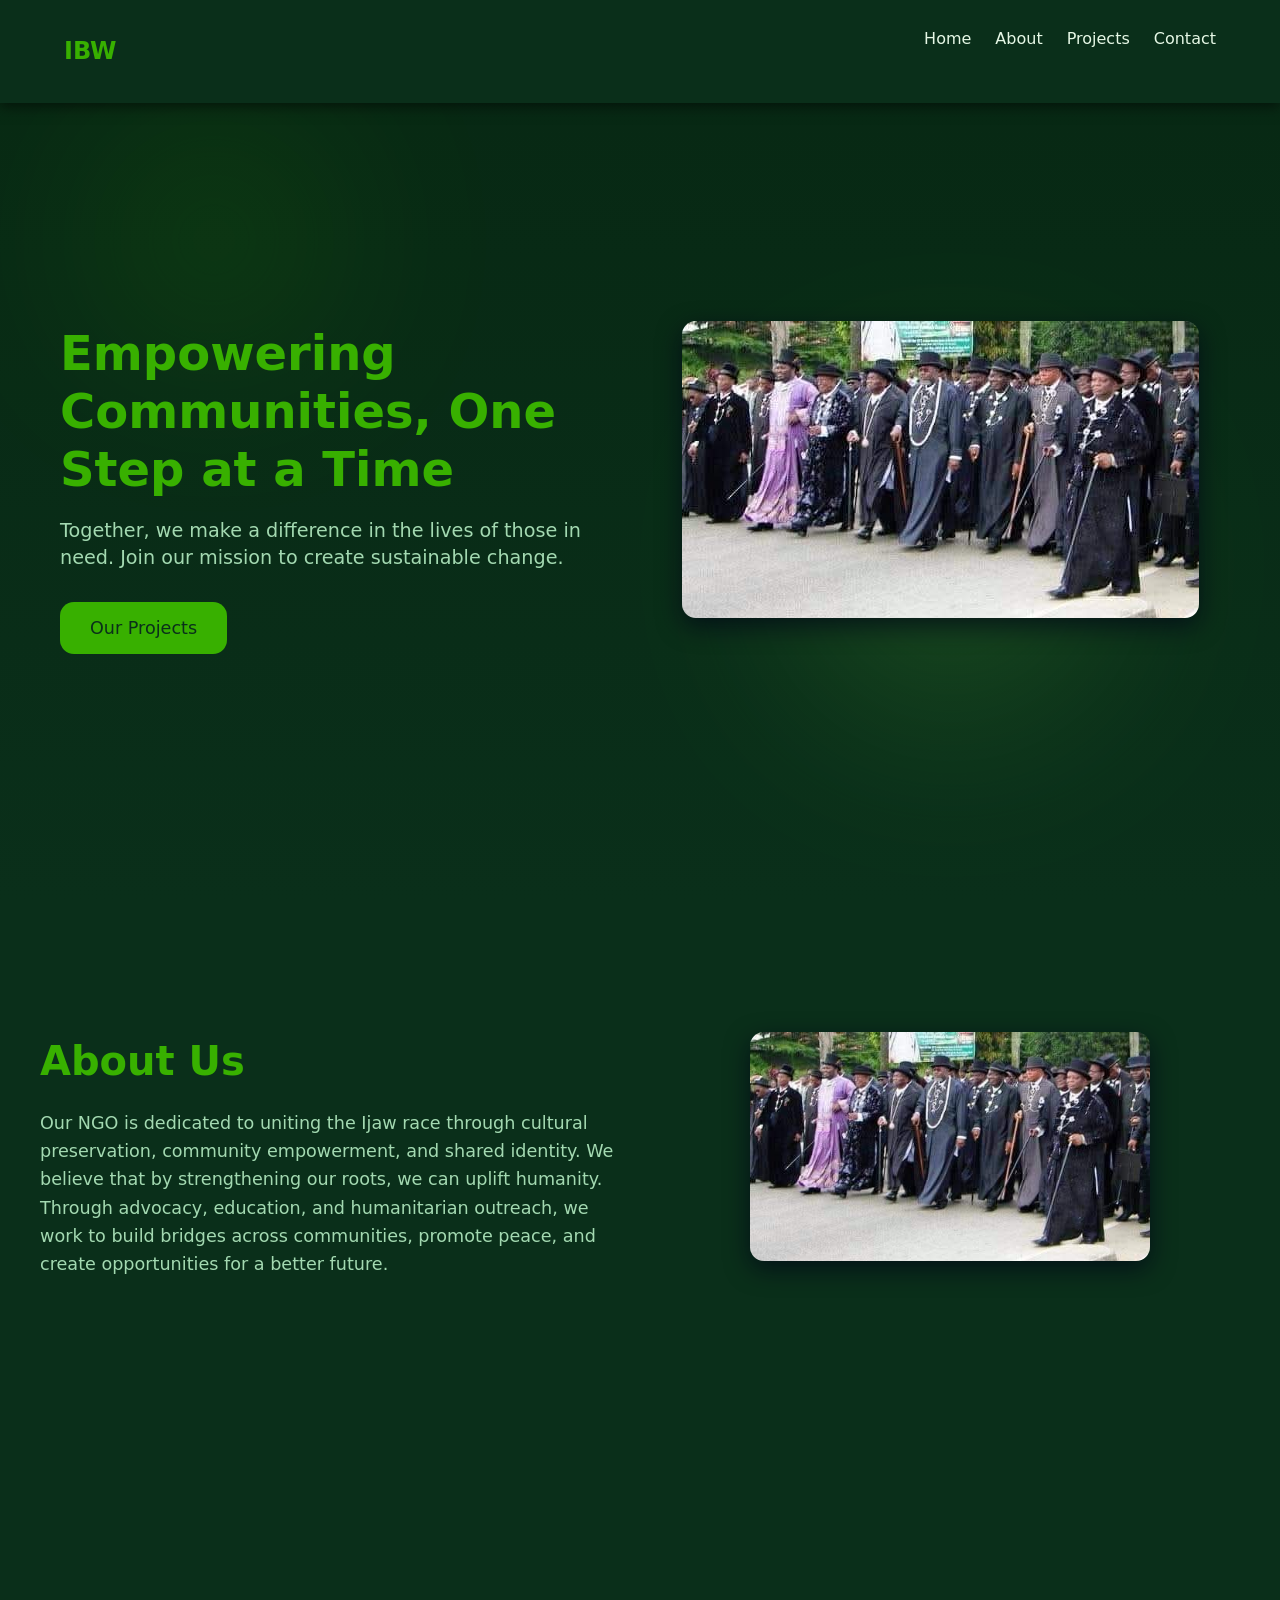
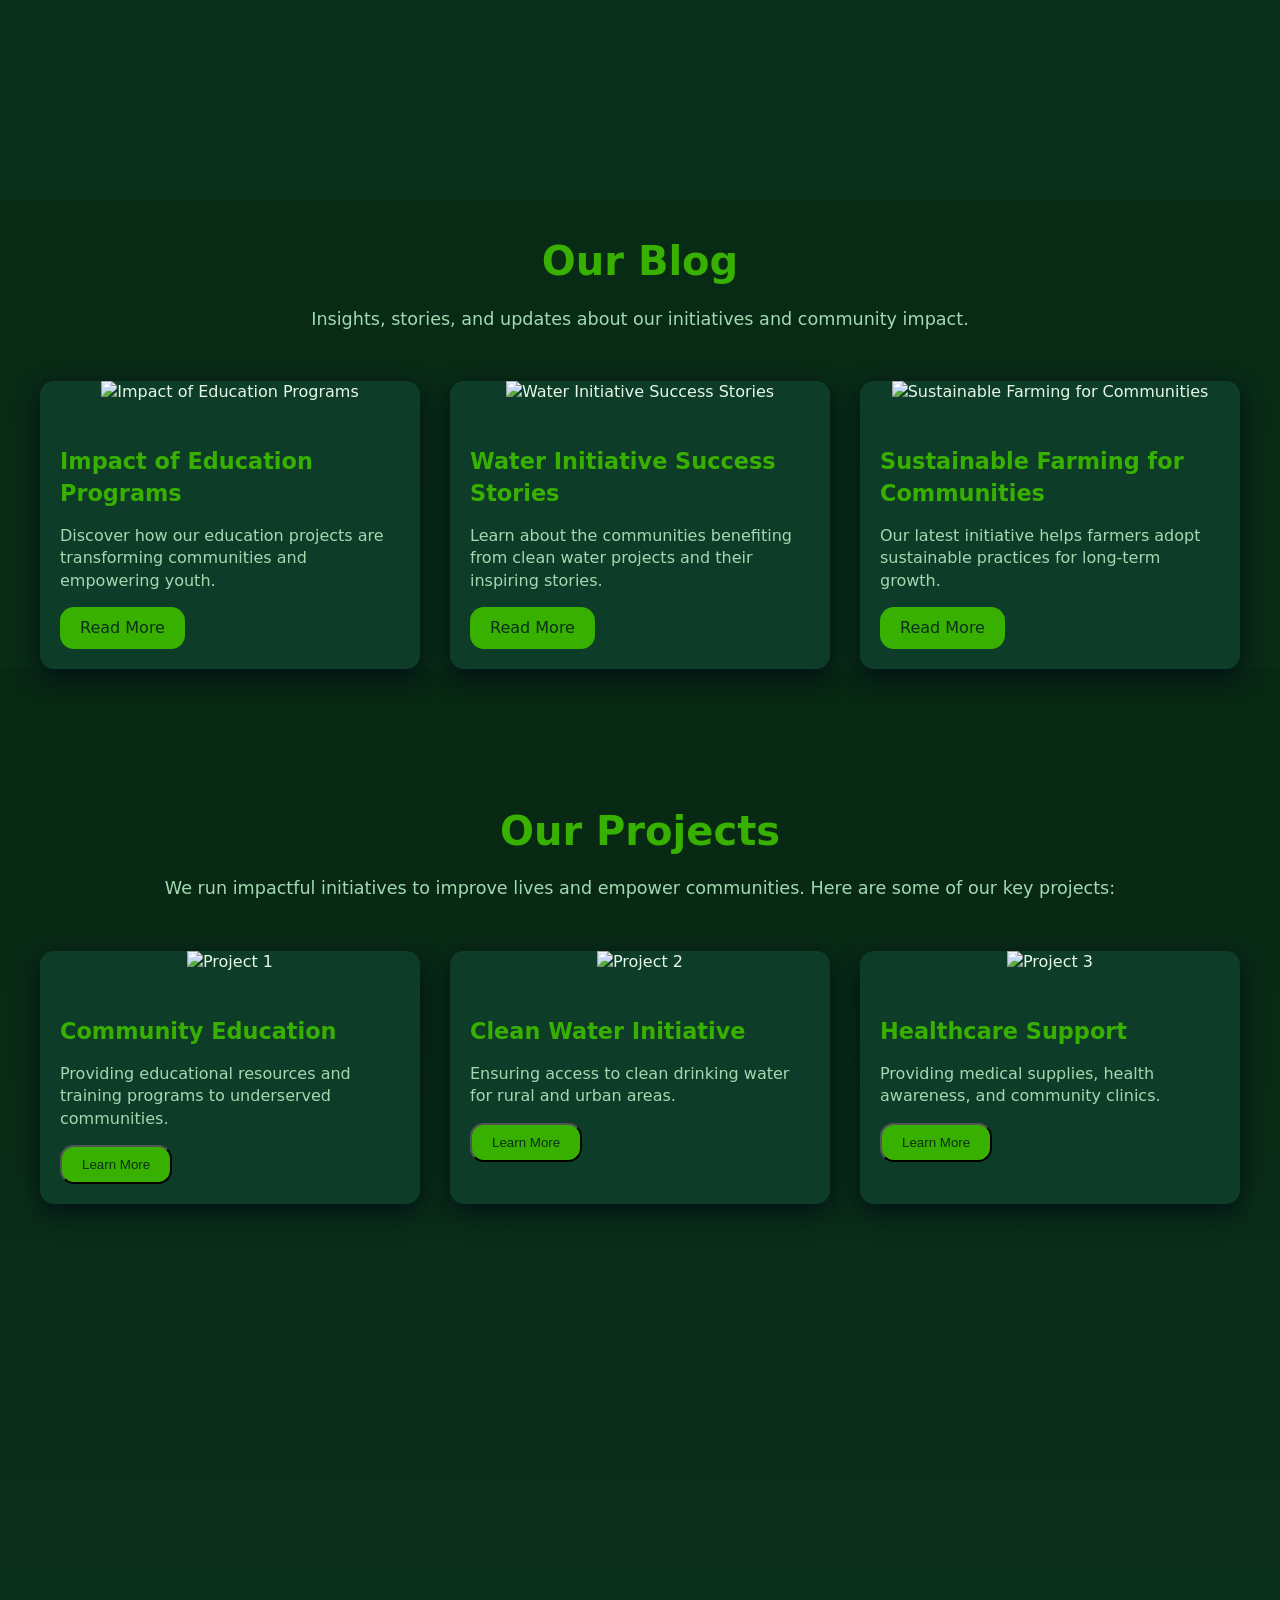
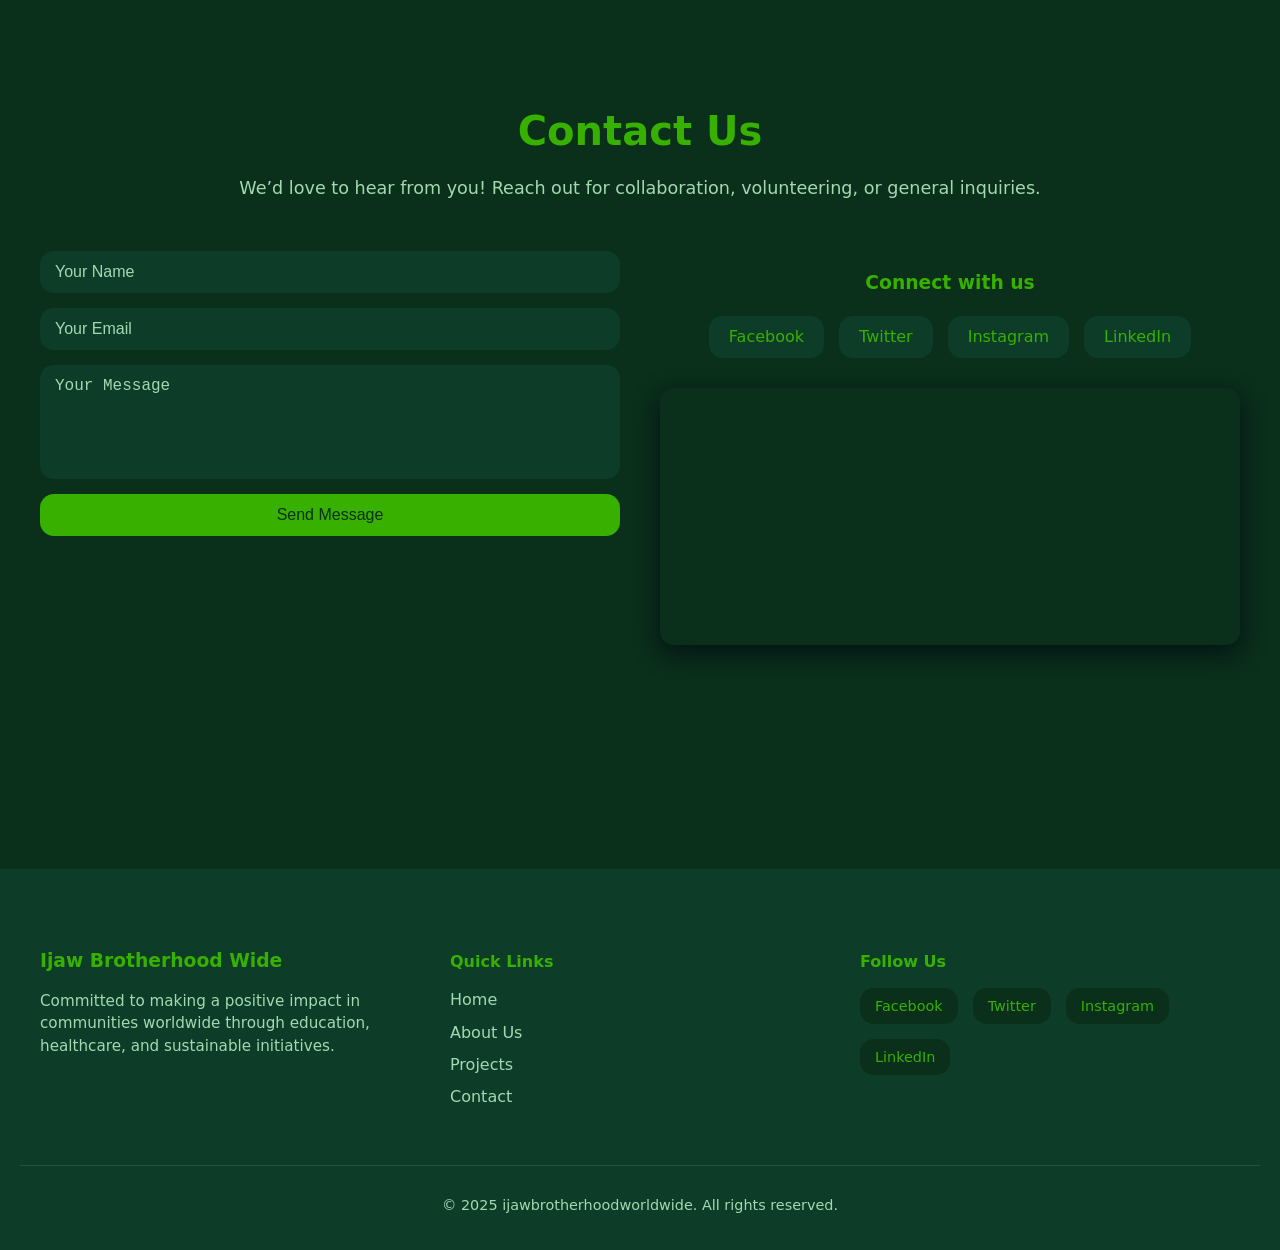
==== index.html @ 178a8a9e "introducing the first part of my NGO webpage" ====
<!DOCTYPE html>
<html lang="en">
<head>
    <meta charset="UTF-8">
    <meta name="viewport" content="width=device-width, initial-scale=1.0">
    <title>NGO</title>
    <link rel="stylesheet" href="/css/styles.css">
</head>
<body>
  <header>
    <div class="nav-container">
      <a href="#" class="logo">IBW</a>
      <nav id="nav-menu">
        <ul>
          <li><a href="#home">Home</a></li>
          <li><a href="#about">About</a></li>
          <li><a href="#projects">Projects</a></li>
          <li><a href="#contact">Contact</a></li>
        </ul>
        <div class="social">
          <a href="#" target="_blank"><i class="fab fa-facebook-f"></i></a>
          <a href="#" target="_blank"><i class="fab fa-twitter"></i></a>
          <a href="#" target="_blank"><i class="fab fa-instagram"></i></a>
        </div>
      </nav>
      <div class="hamburger">
        <span></span>
        <span></span>
        <span></span>
      </div>
    </div>
  </header>

  <!-- Sections -->
    <section id="hero">
  <div class="hero-container">
    <div class="hero-text">
      <h1>Empowering Communities, One Step at a Time</h1>
      <p>Together, we make a difference in the lives of those in need. Join our mission to create sustainable change.</p>
      <a href="#projects" class="btn-cta">Our Projects</a>
    </div>
    <div class="hero-image">
      <img src="/img/youth-pic.jpg" alt="NGO Work Illustration">
    </div>
  </div>
</section>

    <section id="about">
  <div class="about-container">
    <div class="about-text">
      <h2>About Us</h2>
      <p>Our NGO is dedicated to uniting the Ijaw race through cultural preservation, community empowerment, and shared identity. We believe that by strengthening our roots, we can uplift humanity. Through advocacy, education, and humanitarian outreach, we work to build bridges across communities, promote peace, and create opportunities for a better future.</p>
    </div>
    <div class="about-image">
      <img src="img/youth-pic.jpg" alt="NGO Activities">
    </div>
  </div>
</section>

  <div class="blog-container">
    <h2>Our Blog</h2>
    <p>Insights, stories, and updates about our initiatives and community impact.</p>

    <div class="blog-grid">
      <!-- Blog posts will be dynamically injected here -->
    </div>
  </div>

<!-- Modal -->
<div id="blogModal" class="modal">
  <div class="modal-content">
    <span class="close-btn">&times;</span>
    <h3 id="modal-title"></h3>
    <img id="modal-image" src="" alt="" />
    <p id="modal-text"></p>
  </div>
</div>
</section>

    <section id="projects">
  <div class="projects-container">
    <h2>Our Projects</h2>
    <p>We run impactful initiatives to improve lives and empower communities. Here are some of our key projects:</p>
    
    <div class="projects-grid">
      <div class="project-card">
        <img src="project1.jpg" alt="Project 1">
        <div class="project-info">
          <h3>Community Education</h3>
          <p>Providing educational resources and training programs to underserved communities.</p>
          <button class="btn-project" data-modal="modal11">Learn More</button>
        </div>
      </div>

      <div class="project-card">
        <img src="project2.jpg" alt="Project 2">
        <div class="project-info">
          <h3>Clean Water Initiative</h3>
          <p>Ensuring access to clean drinking water for rural and urban areas.</p>
          <button class="btn-project" data-modal="modal12">Learn More</button>
        </div>
      </div>

      <div class="project-card">
        <img src="project3.jpg" alt="Project 3">
        <div class="project-info">
          <h3>Healthcare Support</h3>
          <p>Providing medical supplies, health awareness, and community clinics.</p>
          <button class="btn-project" data-modal="modal13">Learn More</button>
        </div>
      </div>
    </div>
  </div>
</section>
<!-- Modals for Projects -->
<div id="modal11" class="modals">
  <div class="modal-contents">
    <span class="close">&times;</span>
    <h2>Community Education</h2>
    <p>
      Our Community Education Project focuses on empowering youth and adults through literacy programs, vocational training, and mentorship. We collaborate with local schools and volunteers to improve educational outcomes in underserved areas.
    </p>
  </div>
</div>

<div id="modal12" class="modals">
  <div class="modal-content2">
    <span class="close">&times;</span>
    <h2>Clean Water Initiative</h2>
    <p>
      Through this project, we provide sustainable water solutions, including boreholes, water filters, and sanitation awareness programs, ensuring clean water access for all.
    </p>
  </div>
</div>

<div id="modal13" class="modals">
  <div class="modal-contents">
    <span class="close">&times;</span>
    <h2>Healthcare Support</h2>
    <p>
      Our Healthcare Support initiative distributes essential medicines, organizes free medical camps, and conducts health awareness sessions in rural communities.
    </p>
  </div>
</div>

    <section id="contact">
  <div class="contact-container">
    <h2>Contact Us</h2>
    <p>We’d love to hear from you! Reach out for collaboration, volunteering, or general inquiries.</p>

    <div class="contact-content">
      <!-- Contact Form -->
      <form class="contact-form">
        <input type="text" name="name" placeholder="Your Name" required>
        <input type="email" name="email" placeholder="Your Email" required>
        <textarea name="message" rows="5" placeholder="Your Message" required></textarea>
        <button type="submit">Send Message</button>
      </form>

      <!-- Social & Info -->
      <div class="contact-info">
        <h3>Connect with us</h3>
        <div class="social-buttons">
          <a href="#" class="social-btn">Facebook</a>
          <a href="#" class="social-btn">Twitter</a>
          <a href="#" class="social-btn">Instagram</a>
          <a href="#" class="social-btn">LinkedIn</a>
        </div>

        <!-- Optional Map -->
        <div class="map">
          <iframe src="https://maps.google.com/maps?q=New%20York&t=&z=13&ie=UTF8&iwloc=&output=embed" 
            frameborder="0" style="border:0;width:100%;height:250px;" allowfullscreen="" loading="lazy"></iframe>
        </div>
      </div>
    </div>
  </div>
</section>

    <footer>
  <div class="footer-container">
    <div class="footer-about">
      <h3>Ijaw Brotherhood Wide</h3>
      <p>Committed to making a positive impact in communities worldwide through education, healthcare, and sustainable initiatives.</p>
    </div>

    <div class="footer-links">
      <h4>Quick Links</h4>
      <ul>
        <li><a href="#hero">Home</a></li>
        <li><a href="#about">About Us</a></li>
        <li><a href="#projects">Projects</a></li>
        <li><a href="#contact">Contact</a></li>
      </ul>
    </div>

    <div class="footer-social">
      <h4>Follow Us</h4>
      <div class="footer-social-buttons">
        <a href="#" class="social-btn">Facebook</a>
        <a href="#" class="social-btn">Twitter</a>
        <a href="#" class="social-btn">Instagram</a>
        <a href="#" class="social-btn">LinkedIn</a>
      </div>
    </div>
  </div>

  <div class="footer-bottom">
    <p>&copy; 2025 ijawbrotherhoodworldwide. All rights reserved.</p>
  </div>
</footer>

  <script src="scripts/scripts.js"></script>
  <script src="scripts/blog.js"></script>
  <script src="scripts/project.js"></script> 

</body>
</html>
---- css/styles.css ----
:root {
  --bg: #0a2f1a;        /* Dark green background base */
  --card: #0d3d28;      /* Slightly lighter green for cards */
  --muted: #a3d9b1;     /* Muted green for secondary text */
  --accent: #38b000;    /* Bright green accent */
  --glass: rgba(255, 255, 255, 0.04); /* Transparent effect for glass elements */
  --radius: 14px;
  --gap: 18px;
  --maxw: 1200px;
  --ease: cubic-bezier(.2,.9,.3,1);
  --shadow: 0 8px 24px rgba(2, 6, 23, 0.7);
}

* {
  box-sizing: border-box;
}

body {
  margin: 0;
  font-family: Inter, system-ui, 'Segoe UI', Roboto, 'Helvetica Neue', Arial;
  /* Green gradient background similar style to the original */
  background: linear-gradient(180deg, #072813 0%, #0a2f1a 100%);
  color: #e6f8e6;  /* Light green-ish text for contrast */
  -webkit-font-smoothing: antialiased;
  line-height: 1.4;
}

.wrap {
  max-width: var(--maxw);
  margin: 36px auto;
  padding: 28px;
}

header {
  width: 100%;
  background: var(--bg);
  position: fixed;
  top: 0;
  left: 0;
  z-index: 1000;
  box-shadow: 0 4px 12px rgba(0,0,0,0.5);
}
.nav-container {
  max-width: var(--maxw);
  margin: 0 auto;
  display: flex;
  justify-content: space-between;
  align-items: center;
  padding: 12px 24px;
}
.logo {
  font-size: 1.5rem;
  font-weight: bold;
  color: var(--accent);
  text-decoration: none;
}

nav ul {
  display: flex;
  list-style: none;
  gap: 24px;
}

nav ul li a {
  color: #e6f8e6;
  text-decoration: none;
  transition: color 0.3s;
}

nav ul li a:hover {
  color: var(--accent);
}
.social a {
  margin-left: 12px;
  color: #e6f8e6;
  font-size: 1.1rem;
  transition: color 0.3s;
}

.social a:hover {
  color: var(--accent);
}

/* Hamburger Menu */
.hamburger {
  display: none;
  flex-direction: column;
  cursor: pointer;
  gap: 5px;
}
.hamburger span {
  display: block;
  height: 3px;
  width: 25px;
  background: #e6f8e6;
  border-radius: 3px;
  transition: all 0.3s ease;
}
/* Responsive */
@media (max-width: 768px) {
  nav {
    position: fixed;
    top: 60px;
    left: -100%;
    background: var(--bg);
    height: calc(100vh - 60px);
    width: 100%;
    display: flex;
    flex-direction: column;
    align-items: center;
    justify-content: center;
    gap: 24px;
    transition: left 0.3s ease;
  }

  nav.active {
    left: 0;
  }
 nav ul {
    flex-direction: column;
    gap: 24px;
    text-align: center;
  }

  .social {
    display: flex;
    justify-content: center;
  }

  .hamburger {
    display: flex;
  }
}

/* Sections for scrolling demo */
section {
  padding: 20px 20px;
  min-height: 100vh;
}

/* Hero Section */
#hero {
  position: relative; /* for pseudo-elements */
  width: 100%;
  min-height: 100vh;
  display: flex;
  align-items: center;
  justify-content: center;
  background: linear-gradient(180deg, #072813 0%, #0a2f1a 100%);
  color: #e6f8e6;
  padding-top: 60px; /* for fixed header */
  overflow: hidden; /* hide overflow for animation */
}

.hero-container {
  max-width: var(--maxw);
  display: flex;
  align-items: center;
  justify-content: space-between;
  flex-wrap: wrap;
  gap: 40px;
  padding: 20px;
}

.hero-text {
  flex: 1;
  min-width: 300px;
}

.hero-text h1 {
  font-size: 3rem;
  margin-bottom: 20px;
  line-height: 1.2;
  color: var(--accent);
}

.hero-text p {
  font-size: 1.2rem;
  color: var(--muted);
  margin-bottom: 30px;
}

.btn-cta {
  display: inline-block;
  background: var(--accent);
  color: var(--bg);
  padding: 14px 30px;
  font-size: 1.1rem;
  border-radius: var(--radius);
  text-decoration: none;
  transition: all 0.3s ease;
}

.btn-cta:hover {
  background: #2cc22c;
  transform: translateY(-3px);
}

.hero-image {
  flex: 1;
  min-width: 250px;
  display: flex;
  justify-content: center;
}

.hero-image img {
  max-width: 100%;
  border-radius: var(--radius);
  box-shadow: var(--shadow);
}

/* Responsive Hero */
@media (max-width: 768px) {
  .hero-container {
    flex-direction: column-reverse;
    text-align: center;
  }

  .hero-text h1 {
    font-size: 2.2rem;
  }

  .hero-text p {
    font-size: 1rem;
  }

  .hero-image {
    margin-bottom: 20px;
  }
}
/* Floating radial gradient blobs */
#hero::before,
#hero::after {
  content: '';
  position: absolute;
  border-radius: 50%;
  filter: blur(100px);
  opacity: 0.3;
  animation: float 20s infinite alternate;
  z-index: 1;
}
#hero::before {
  width: 300px;
  height: 300px;
  background: radial-gradient(circle, #38b000, transparent 70%);
  top: 10%;
  left: 5%;
}

#hero::after {
  width: 400px;
  height: 400px;
  background: radial-gradient(circle, #72e34b, transparent 70%);
  bottom: 15%;
  right: 10%;
  animation-duration: 25s;
}
/* Particle animation */
@keyframes float {
  0% { transform: translateY(0) translateX(0) rotate(0deg); }
  50% { transform: translateY(-30px) translateX(20px) rotate(45deg); }
  100% { transform: translateY(0) translateX(0) rotate(0deg); }
}

/* Keep hero content above particles */
.hero-container {
  position: relative;
  z-index: 2;
}

/* About Us Section */
#about {
  width: 100%;
  background: var(--bg);
  padding: 100px 20px;
  color: #e6f8e6;
}

.about-container {
  max-width: var(--maxw);
  margin: 0 auto;
  display: flex;
  align-items: center;
  justify-content: space-between;
  gap: 40px;
  flex-wrap: wrap;
}

.about-text {
  flex: 1;
  min-width: 300px;
}

.about-text h2 {
  font-size: 2.5rem;
  color: var(--accent);
  margin-bottom: 20px;
}

.about-text p {
  font-size: 1.1rem;
  color: var(--muted);
  margin-bottom: 15px;
  line-height: 1.6;
}

.about-image {
  flex: 1;
  min-width: 250px;
  display: flex;
  justify-content: center;
}

.about-image img {
  width: 100%;
  max-width: 400px;
  border-radius: var(--radius);
  box-shadow: var(--shadow);
}

/* Responsive */
@media (max-width: 768px) {
  .about-container {
    flex-direction: column-reverse;
    text-align: center;
  }

  .about-text h2 {
    font-size: 2rem;
  }

  .about-text p {
    font-size: 1rem;
  }

  .about-image {
    margin-bottom: 20px;
  }
}

/* Blog Section */
#blog {
  width: 100%;
  background: linear-gradient(180deg, #0a2f1a 0%, #072813 100%);
  padding: 100px 20px;
  color: #e6f8e6;
}

.blog-container {
  max-width: var(--maxw);
  margin: 0 auto;
  text-align: center;
}

.blog-container h2 {
  font-size: 2.5rem;
  color: var(--accent);
  margin-bottom: 10px;
}

.blog-container p {
  font-size: 1.1rem;
  color: var(--muted);
  margin-bottom: 50px;
}

.blog-grid {
  display: grid;
  grid-template-columns: repeat(auto-fit, minmax(280px, 1fr));
  gap: 30px;
}

.blog-card {
  background: var(--card);
  border-radius: var(--radius);
  overflow: hidden;
  box-shadow: var(--shadow);
  transition: transform 0.3s ease, box-shadow 0.3s ease;
}

.blog-card:hover {
  transform: translateY(-8px);
  box-shadow: 0 12px 30px rgba(2, 6, 23, 0.8);
}

.blog-card img {
  width: 100%;
  height: 200px;
  object-fit: cover;
}

.blog-info {
  padding: 20px;
  text-align: left;
}

.blog-info h3 {
  font-size: 1.4rem;
  margin-bottom: 10px;
  color: var(--accent);
}

.blog-info p {
  font-size: 1rem;
  color: var(--muted);
  margin-bottom: 15px;
}

.btn-blog {
  display: inline-block;
  padding: 10px 20px;
  background: var(--accent);
  color: var(--bg);
  border-radius: var(--radius);
  text-decoration: none;
  font-weight: 500;
  transition: all 0.3s ease;
}

.btn-blog:hover {
  background: #2cc22c;
  transform: translateY(-3px);
}

/* Responsive */
@media (max-width: 768px) {
  .blog-info {
    text-align: center;
  }
}

/* Modal Styles */
.modal {
  display: none; /* Hidden by default */
  position: fixed;
  z-index: 1000;
  left: 0;
  top: 0;
  width: 100%;
  height: 100%;
  overflow: auto;
  background: rgba(0, 0, 0, 0.7);
}

.modal-content {
  background: var(--card);
  margin: 10% auto;
  padding: 20px;
  border-radius: var(--radius);
  max-width: 600px;
  color: #e6f8e6;
  text-align: center;
  position: relative;
}

.modal-content img {
  width: 100%;
  height: auto;
  margin-bottom: 15px;
  border-radius: var(--radius);
}

.modal-content h3 {
  color: var(--accent);
  margin-bottom: 10px;
}

.modal-content p {
  color: var(--muted);
  line-height: 1.5;
}

.close-btn {
  position: absolute;
  top: 10px;
  right: 15px;
  font-size: 28px;
  font-weight: bold;
  color: var(--accent);
  cursor: pointer;
}

.close-btn:hover {
  color: #2cc22c;
}


/* Projects Section */
#projects {
  width: 100%;
  background: linear-gradient(180deg, #072813 0%, #0a2f1a 100%);
  padding: 100px 20px;
  color: #e6f8e6;
}

.projects-container {
  max-width: var(--maxw);
  margin: 0 auto;
  text-align: center;
}

.projects-container h2 {
  font-size: 2.5rem;
  color: var(--accent);
  margin-bottom: 10px;
}

.projects-container p {
  color: var(--muted);
  font-size: 1.1rem;
  margin-bottom: 50px;
}

/* Grid layout for projects */
.projects-grid {
  display: grid;
  grid-template-columns: repeat(auto-fit, minmax(280px, 1fr));
  gap: 30px;
}

/* Individual project card */
.project-card {
  background: var(--card);
  border-radius: var(--radius);
  overflow: hidden;
  box-shadow: var(--shadow);
  transition: transform 0.3s ease, box-shadow 0.3s ease;
}

.project-card:hover {
  transform: translateY(-8px);
  box-shadow: 0 12px 30px rgba(2, 6, 23, 0.8);
}

.project-card img {
  width: 100%;
  height: 200px;
  object-fit: cover;
}

.project-info {
  padding: 20px;
  text-align: left;
}

.project-info h3 {
  font-size: 1.4rem;
  margin-bottom: 10px;
  color: var(--accent);
}

.project-info p {
  font-size: 1rem;
  color: var(--muted);
  margin-bottom: 15px;
}

.btn-project {
  display: inline-block;
  padding: 10px 20px;
  background: var(--accent);
  color: var(--bg);
  border-radius: var(--radius);
  text-decoration: none;
  font-weight: 500;
  transition: all 0.3s ease;
}

.btn-project:hover {
  background: #2cc22c;
  transform: translateY(-3px);
}

/* Responsive adjustments */
@media (max-width: 768px) {
  .projects-container h2 {
    font-size: 2rem;
  }

  .projects-container p {
    font-size: 1rem;
  }
}
/* modal styles for projects */
.modals {
  display: none; /* Hidden by default */
  position: fixed;
  z-index: 1000;
  left: 0;
  top: 0;
  width: 100%;
  height: 100%;
  overflow: auto;
  background: rgba(0, 0, 0, 0.7);
}

.modal-contents {
  background: var(--card);
  margin: 10% auto;
  padding: 20px;
  border-radius: var(--radius);
  max-width: 600px;
  color: #e6f8e6;
  text-align: center;
  position: relative;
}

.modal-contents img {
  width: 100%;
  height: auto;
  margin-bottom: 15px;
  border-radius: var(--radius);
}

.modal-contents h3 {
  color: var(--accent);
  margin-bottom: 10px;
}

.modal-contents p {
  color: var(--muted);
  line-height: 1.5;
}

.close {
  position: absolute;
  top: 10px;
  right: 15px;
  font-size: 28px;
  font-weight: bold;
  color: var(--accent);
  cursor: pointer;
}

.close:hover {
  color: #2cc22c;
}

/* Contact Section */
#contact {
  width: 100%;
  background: var(--bg);
  padding: 100px 20px;
  color: #e6f8e6;
}

.contact-container {
  max-width: var(--maxw);
  margin: 0 auto;
  text-align: center;
}

.contact-container h2 {
  font-size: 2.5rem;
  color: var(--accent);
  margin-bottom: 10px;
}

.contact-container p {
  font-size: 1.1rem;
  color: var(--muted);
  margin-bottom: 50px;
}

.contact-content {
  display: flex;
  justify-content: space-between;
  gap: 40px;
  flex-wrap: wrap;
}

/* Contact Form */
.contact-form {
  flex: 1;
  min-width: 300px;
  display: flex;
  flex-direction: column;
  gap: 15px;
}

.contact-form input,
.contact-form textarea {
  padding: 12px 15px;
  border-radius: var(--radius);
  border: none;
  background: var(--card);
  color: #e6f8e6;
  font-size: 1rem;
  resize: none;
}

.contact-form input::placeholder,
.contact-form textarea::placeholder {
  color: var(--muted);
}

.contact-form button {
  padding: 12px 20px;
  background: var(--accent);
  color: var(--bg);
  border: none;
  border-radius: var(--radius);
  cursor: pointer;
  font-size: 1rem;
  transition: all 0.3s ease;
}

.contact-form button:hover {
  background: #2cc22c;
  transform: translateY(-3px);
}

/* Contact Info */
.contact-info {
  flex: 1;
  min-width: 300px;
  text-align: center;
}

.contact-info h3 {
  margin-bottom: 20px;
  color: var(--accent);
}

.social-buttons {
  display: flex;
  justify-content: center;
  flex-wrap: wrap;
  gap: 15px;
  margin-bottom: 30px;
}

.social-btn {
  display: inline-block;
  padding: 10px 20px;
  background: var(--card);
  color: var(--accent);
  border-radius: var(--radius);
  text-decoration: none;
  font-weight: 500;
  transition: all 0.3s ease;
}

.social-btn:hover {
  background: var(--accent);
  color: var(--bg);
  transform: translateY(-3px);
}

.map {
  border-radius: var(--radius);
  overflow: hidden;
  box-shadow: var(--shadow);
}

/* Responsive */
@media (max-width: 768px) {
  .contact-content {
    flex-direction: column;
  }

  .contact-info {
    text-align: center;
  }
}

/* Footer */
footer {
  background: var(--card);
  color: #e6f8e6;
  padding: 60px 20px 20px 20px;
}

.footer-container {
  max-width: var(--maxw);
  margin: 0 auto;
  display: flex;
  justify-content: space-between;
  flex-wrap: wrap;
  gap: 30px;
}

.footer-about,
.footer-links,
.footer-social {
  flex: 1;
  min-width: 220px;
}

.footer-about h3,
.footer-links h4,
.footer-social h4 {
  color: var(--accent);
  margin-bottom: 15px;
}

.footer-about p {
  color: var(--muted);
  font-size: 0.95rem;
  line-height: 1.5;
}

.footer-links ul {
  list-style: none;
  padding: 0;
}

.footer-links ul li {
  margin-bottom: 10px;
}

.footer-links ul li a {
  color: var(--muted);
  text-decoration: none;
  transition: color 0.3s ease;
}

.footer-links ul li a:hover {
  color: var(--accent);
}

.footer-social-buttons {
  display: flex;
  gap: 15px;
  flex-wrap: wrap;
}

.footer-social-buttons .social-btn {
  display: inline-block;
  padding: 8px 15px;
  background: var(--bg);
  color: var(--accent);
  border-radius: var(--radius);
  text-decoration: none;
  font-size: 0.9rem;
  transition: all 0.3s ease;
}

.footer-social-buttons .social-btn:hover {
  background: var(--accent);
  color: var(--bg);
  transform: translateY(-3px);
}

/* Footer Bottom */
.footer-bottom {
  text-align: center;
  margin-top: 40px;
  border-top: 1px solid rgba(255,255,255,0.1);
  padding-top: 15px;
  font-size: 0.9rem;
  color: var(--muted);
}

/* Responsive */
@media (max-width: 768px) {
  .footer-container {
    flex-direction: column;
    text-align: center;
  }
}
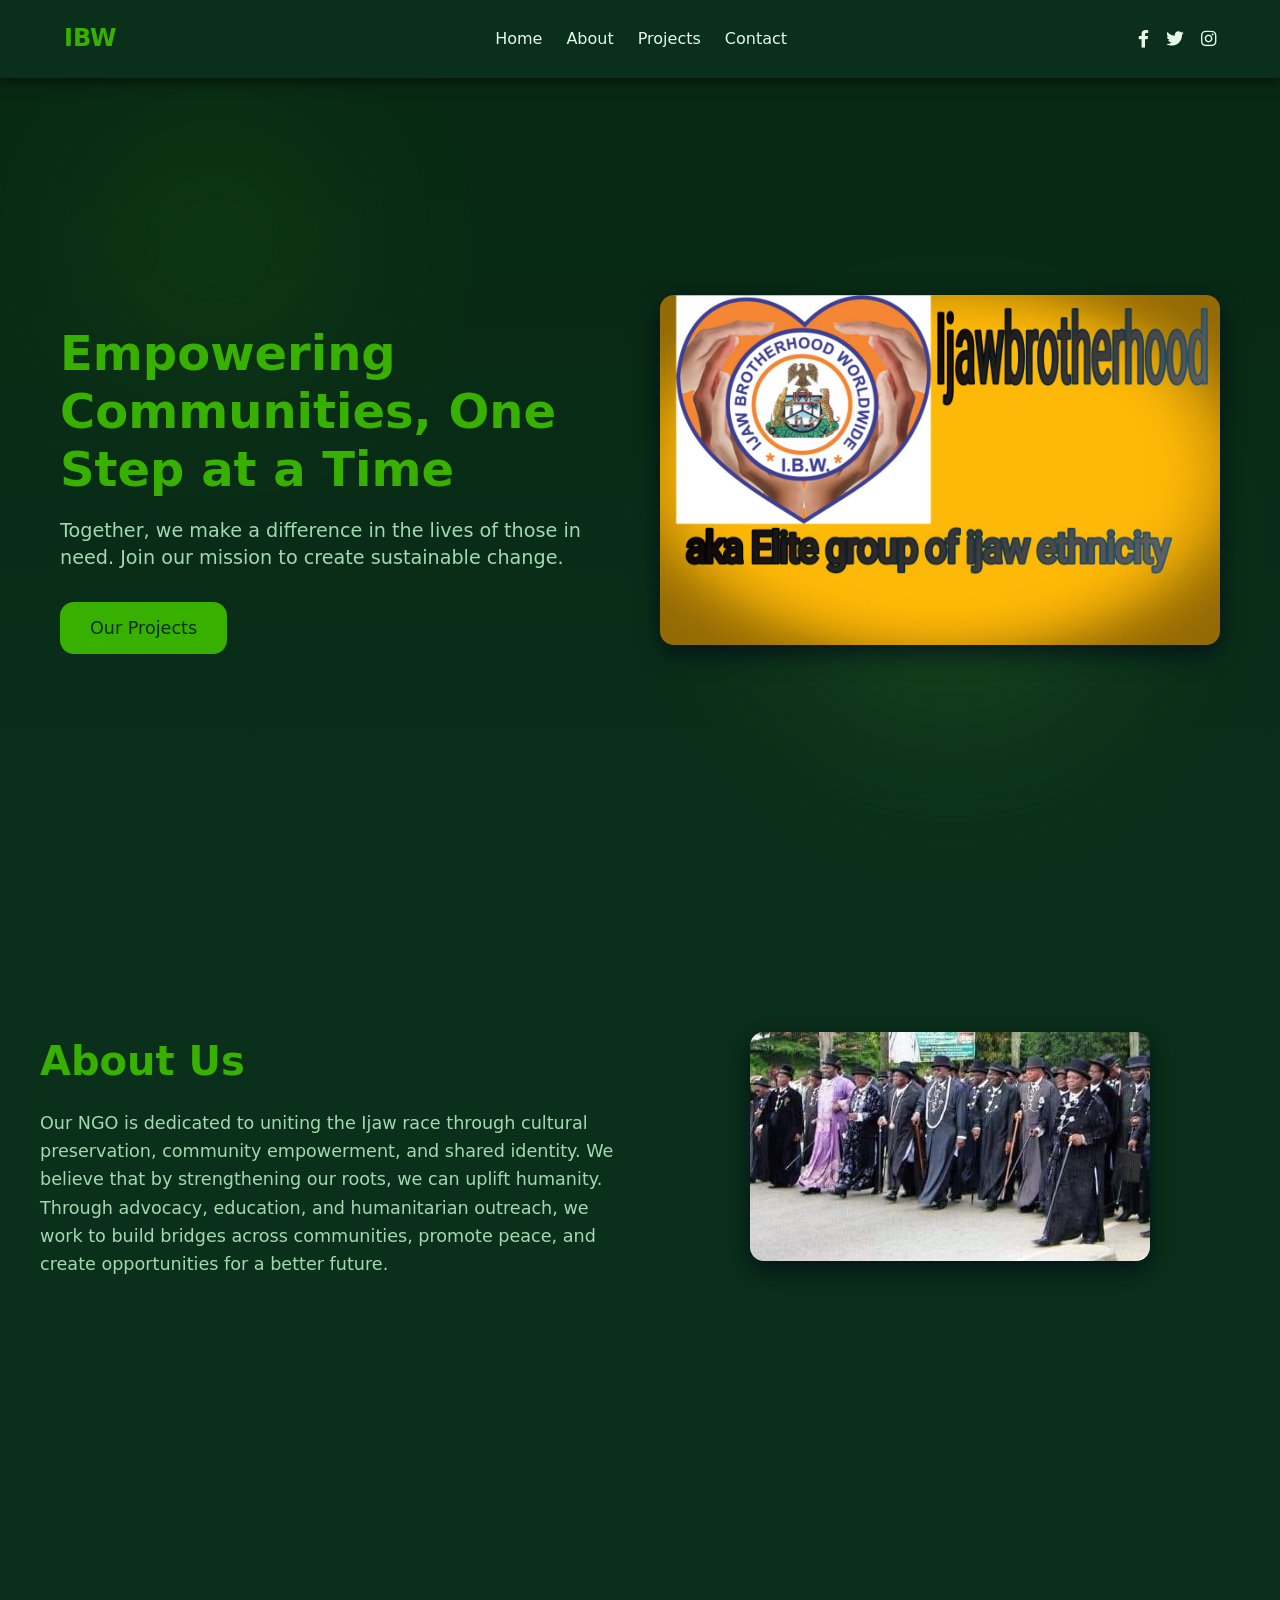
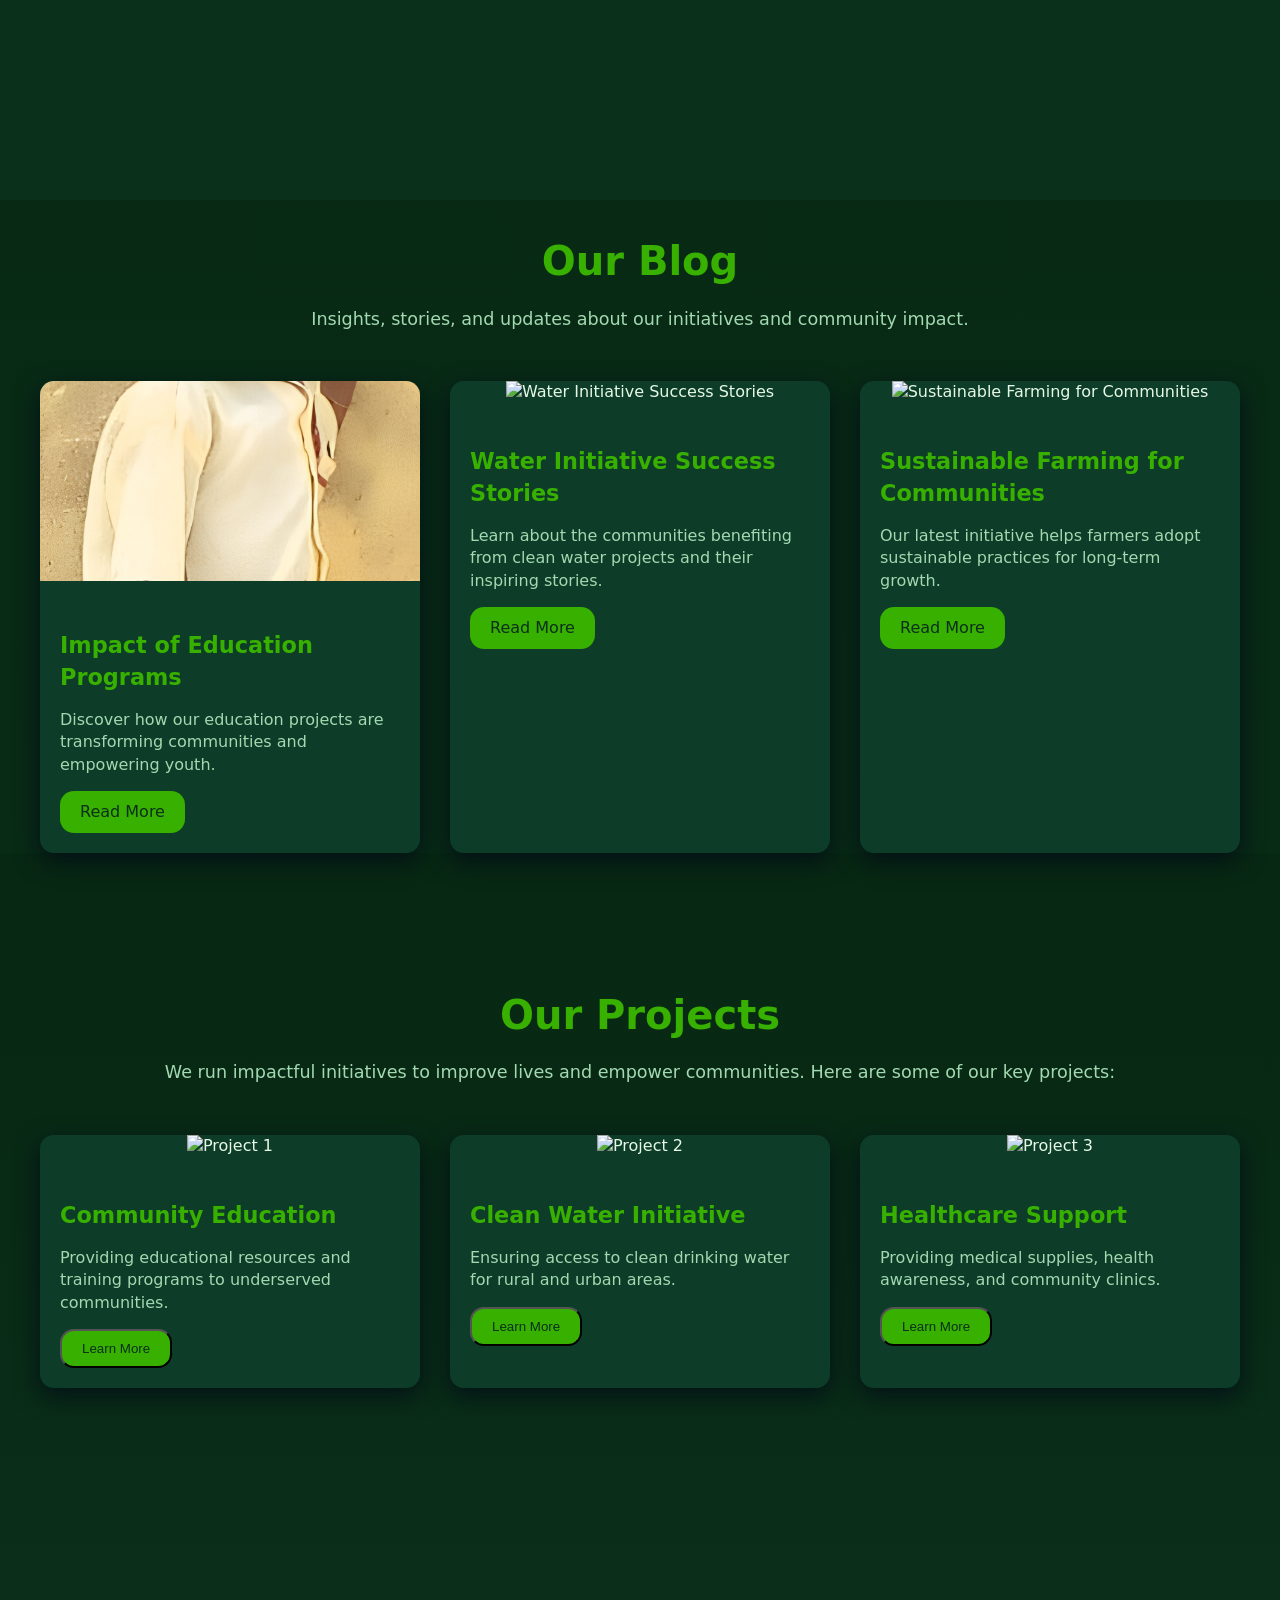
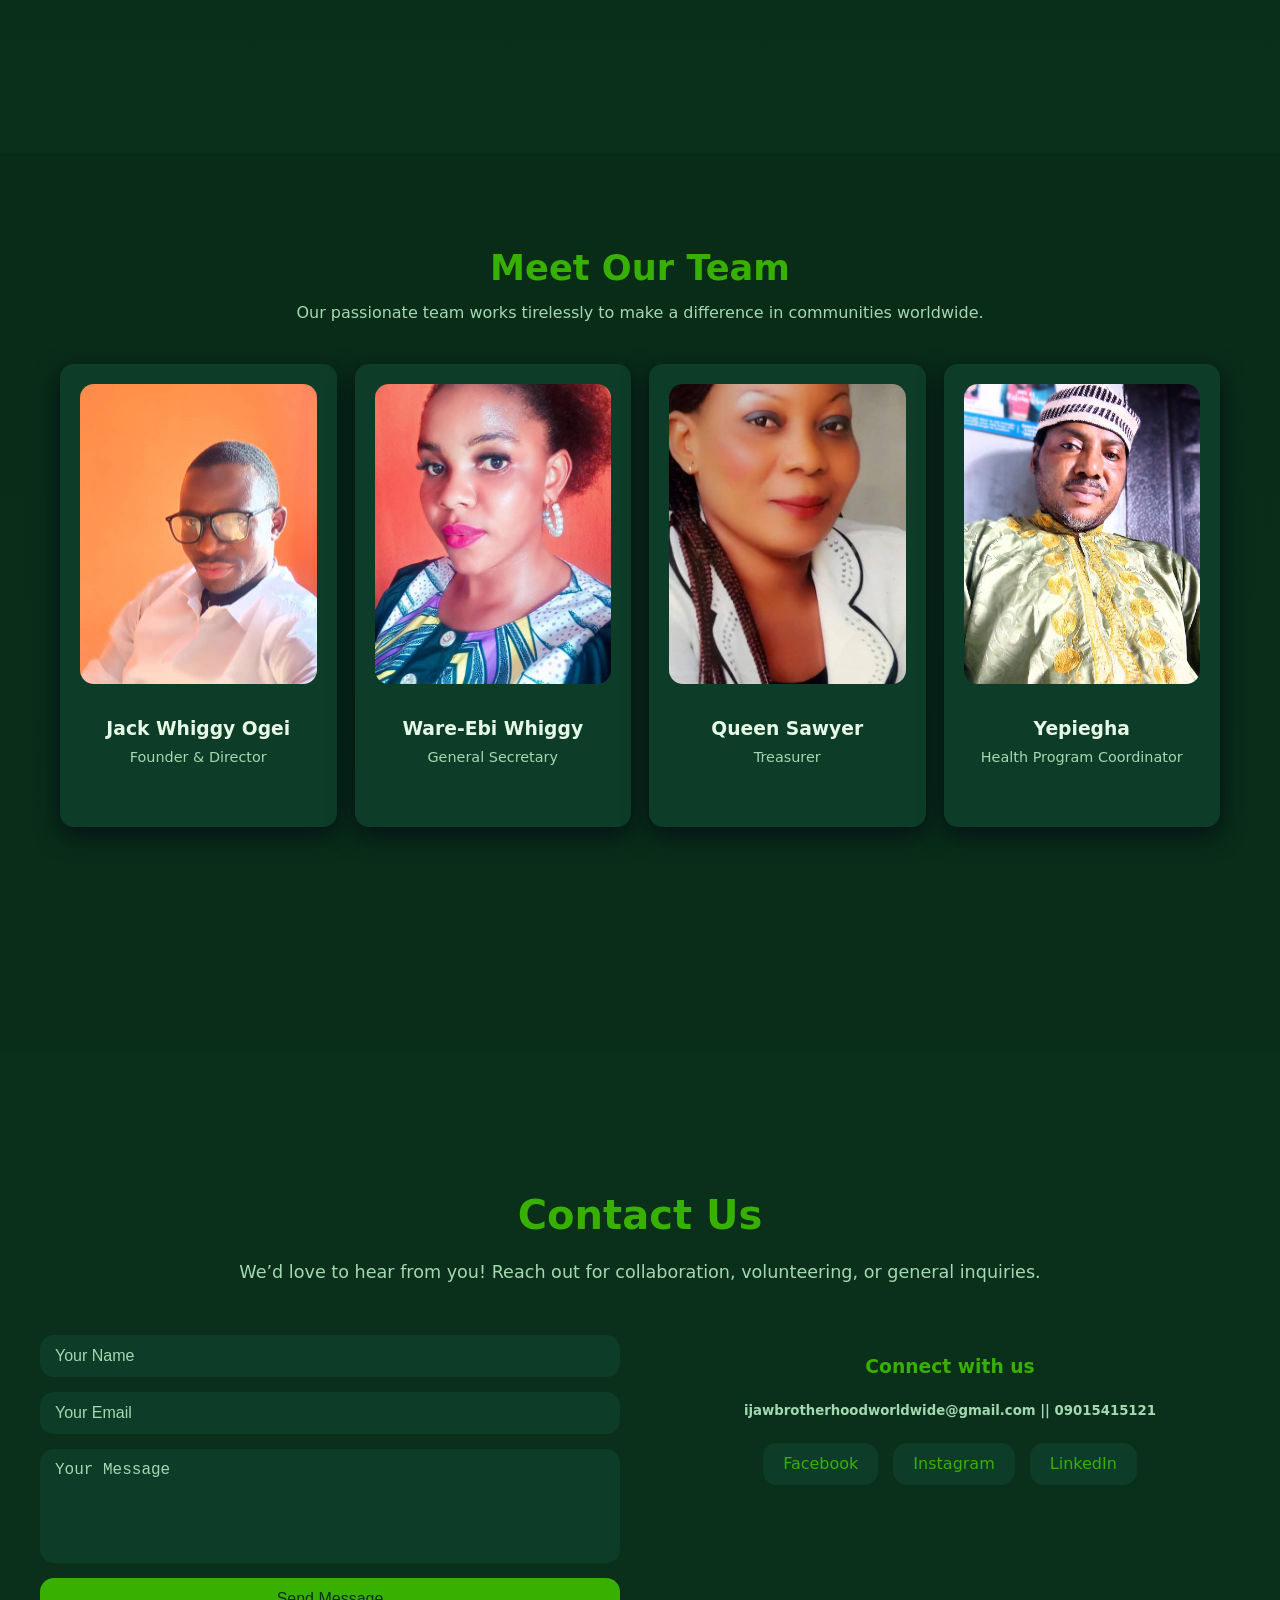
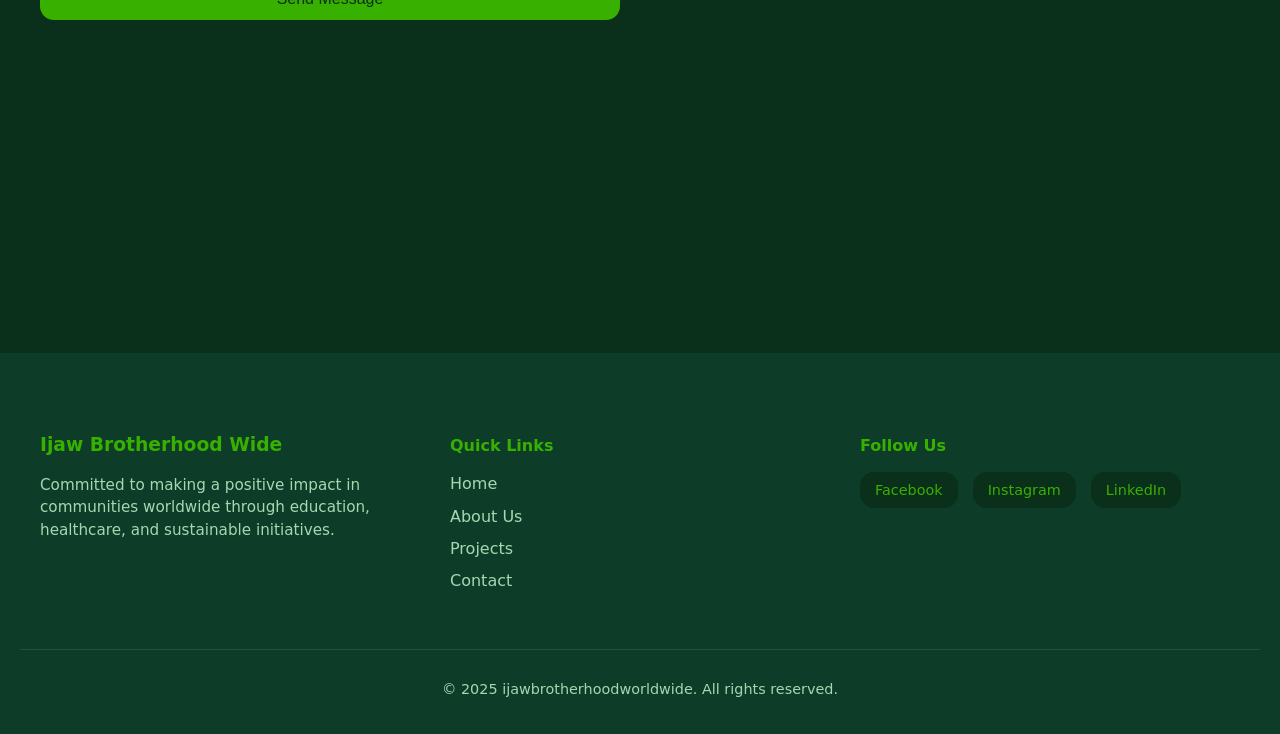
==== commit ccd1c0ee: "added photo folders" ====
--- a/index.html
+++ b/index.html
@@ -5,6 +5,7 @@
     <meta name="viewport" content="width=device-width, initial-scale=1.0">
     <title>NGO</title>
     <link rel="stylesheet" href="/css/styles.css">
+    <link rel="stylesheet" href="https://cdnjs.cloudflare.com/ajax/libs/font-awesome/5.15.3/css/all.min.css">
 </head>
 <body>
   <header>
@@ -17,6 +18,7 @@
           <li><a href="#projects">Projects</a></li>
           <li><a href="#contact">Contact</a></li>
         </ul>
+      </nav>
         <div class="social">
           <a href="#" target="_blank"><i class="fab fa-facebook-f"></i></a>
           <a href="#" target="_blank"><i class="fab fa-twitter"></i></a>
@@ -40,7 +42,7 @@
       <a href="#projects" class="btn-cta">Our Projects</a>
     </div>
     <div class="hero-image">
-      <img src="/img/youth-pic.jpg" alt="NGO Work Illustration">
+      <img src="img/homepage/Homepage-pic.jpg" alt="NGO Work Illustration">
     </div>
   </div>
 </section>
@@ -143,6 +145,121 @@
   </div>
 </div>
 
+<section id="team">
+  <div class="team-container">
+    <h2>Meet Our Team</h2>
+    <p>Our passionate team works tirelessly to make a difference in communities worldwide.</p>
+
+    <div class="team-grid">
+      <!-- Team Member 1 -->
+      <div class="team-card" data-modal="team1">
+        <img src="img/team/Team-01.jpg" alt="Member 1">
+        <h3>Jack Whiggy Ogei</h3>
+        <p>Founder & Director</p>
+      </div>
+
+      <!-- Team Member 2 -->
+      <div class="team-card" data-modal="team2">
+        <img src="img/team/WhatsApp-IBW3.jpg" alt="Member 2">
+        <h3>Ware-Ebi Whiggy</h3>
+        <p>General Secretary</p>
+      </div>
+
+      <!-- Team Member 3 -->
+      <div class="team-card" data-modal="team3">
+        <img src="img/team/WhatsApp-IBW4.jpg" alt="Member 3">
+        <h3>Queen Sawyer</h3>
+        <p>Treasurer</p>
+      </div>
+
+      <!-- Team Member 4 -->
+      <div class="team-card" data-modal="team4">
+        <img src="img/team/WhatsApp-IBW5.jpg" alt="Member 4">
+        <h3>Yepiegha</h3>
+        <p>Health Program Coordinator</p>
+      </div>
+    </div>
+  </div>
+</section>
+
+<!-- ===========================
+      FULL PAGE TEAM MODALS
+=========================== -->
+
+<!-- Modal 1 -->
+<div id="team1" class="team-modal">
+  <div class="team-modal-content">
+    <span class="close">&times;</span>
+    <div class="team-modal-inner">
+      <img src="img/team/Team-01.jpg" alt="Jane Doe">
+      <div>
+        <h2>Jack Whiggy Ogei</h2>
+        <h4>Founder & Director</h4>
+        <p>
+          Jane founded our NGO with a vision to empower communities through education and sustainability.
+          With over 15 years of experience in community development, she leads with compassion and innovation.
+          Jane founded our NGO with a vision to empower communities through education and sustainability.
+          With over 15 years of experience in community development, she leads with compassion and innovation.
+        </p>
+      </div>
+    </div>
+  </div>
+</div>
+
+<!-- Modal 2 -->
+<div id="team2" class="team-modal">
+  <div class="team-modal-content">
+    <span class="close">&times;</span>
+    <div class="team-modal-inner">
+      <img src="img/team/WhatsApp-IBW3.jpg" alt="Michael Smith">
+      <div>
+        <h2>Ware-Ebi Whiggy</h2>
+        <h4>General Secretary</h4>
+        <p>
+          Michael oversees our on-ground projects, ensuring efficient planning and impactful delivery.
+          His background in environmental management brings practical insights to every initiative.
+        </p>
+      </div>
+    </div>
+  </div>
+</div>
+
+<!-- Modal 3 -->
+<div id="team3" class="team-modal">
+  <div class="team-modal-content">
+    <span class="close">&times;</span>
+    <div class="team-modal-inner">
+      <img src="img/team/WhatsApp-IBW4.jpg" alt="Sarah Johnson">
+      <div>
+        <h2>Queen Sawyer</h2>
+        <h4>Treasurer</h4>
+        <p>
+          Sarah connects with local communities, building trust and engagement.
+          Her empathy and communication skills help bridge gaps and foster collaboration.
+        </p>
+      </div>
+    </div>
+  </div>
+</div>
+
+<!-- Modal 4 -->
+<div id="team4" class="team-modal">
+  <div class="team-modal-content">
+    <span class="close">&times;</span>
+    <div class="team-modal-inner">
+      <img src="img/team/WhatsApp-IBW5.jpg" alt="David Lee">
+      <div>
+        <h2>Yepiegha</h2>
+        <h4>Health Program Coordinator</h4>
+        <p>
+          David leads our health programs, organizing free clinics and training healthcare volunteers.
+          His mission is to make healthcare accessible and affordable for all.
+        </p>
+      </div>
+    </div>
+  </div>
+</div>
+
     <section id="contact">
   <div class="contact-container">
     <h2>Contact Us</h2>
@@ -160,17 +277,11 @@
       <!-- Social & Info -->
       <div class="contact-info">
         <h3>Connect with us</h3>
+        <h5>ijawbrotherhoodworldwide@gmail.com || 09015415121</h5>
         <div class="social-buttons">
           <a href="#" class="social-btn">Facebook</a>
-          <a href="#" class="social-btn">Twitter</a>
           <a href="#" class="social-btn">Instagram</a>
           <a href="#" class="social-btn">LinkedIn</a>
-        </div>
-
-        <!-- Optional Map -->
-        <div class="map">
-          <iframe src="https://maps.google.com/maps?q=New%20York&t=&z=13&ie=UTF8&iwloc=&output=embed" 
-            frameborder="0" style="border:0;width:100%;height:250px;" allowfullscreen="" loading="lazy"></iframe>
         </div>
       </div>
     </div>
@@ -198,7 +309,6 @@
       <h4>Follow Us</h4>
       <div class="footer-social-buttons">
         <a href="#" class="social-btn">Facebook</a>
-        <a href="#" class="social-btn">Twitter</a>
         <a href="#" class="social-btn">Instagram</a>
         <a href="#" class="social-btn">LinkedIn</a>
       </div>
--- a/css/styles.css
+++ b/css/styles.css
@@ -123,7 +123,7 @@
   }
 
   .social {
-    display: flex;
+    display: none;
     justify-content: center;
   }
 
@@ -636,6 +636,138 @@
   color: #2cc22c;
 }
 
+  /* Team Section Layout */
+  #team {
+    max-width: var(--maxw);
+    margin: 0 auto;
+    padding: 60px 20px;
+    text-align: center;
+  }
+
+  #team h2 {
+    color: var(--accent);
+    font-size: 2.2rem;
+    margin-bottom: 10px;
+  }
+
+  #team p {
+    color: var(--muted);
+    max-width: 700px;
+    margin: 0 auto 40px;
+  }
+
+  .team-grid {
+    display: grid;
+    grid-template-columns: repeat(auto-fit, minmax(220px, 1fr));
+    gap: var(--gap);
+    justify-content: center;
+  }
+
+  .team-card {
+    background: var(--card);
+    border-radius: var(--radius);
+    padding: 20px;
+    box-shadow: var(--shadow);
+    cursor: pointer;
+    transition: transform 0.3s var(--ease);
+  }
+
+  .team-card:hover {
+    transform: translateY(-5px);
+    background: rgba(255, 255, 255, 0.05);
+  }
+
+  .team-card img {
+    width: 100%;
+    height: 300px;
+    object-fit: cover;
+    border-radius: var(--radius);
+    margin-bottom: 15px;
+  }
+
+  .team-card h3 {
+    margin: 10px 0 5px;
+    color: #e6f8e6;
+  }
+
+  .team-card p {
+    color: var(--muted);
+    font-size: 0.9rem;
+  }
+
+  /* Full-screen modal */
+  .team-modal {
+    display: none;
+    position: fixed;
+    z-index: 9999;
+    top: 0;
+    left: 0;
+    width: 100%;
+    height: 100%;
+    background: rgba(5, 20, 10, 0.95);
+    overflow-y: auto;
+    padding: 60px 20px;
+  }
+
+  .team-modal-content {
+    max-width: 900px;
+    margin: auto;
+    background: var(--glass);
+    border-radius: var(--radius);
+    padding: 40px;
+    position: relative;
+    box-shadow: var(--shadow);
+    animation: fadeIn 0.4s var(--ease);
+  }
+
+  @keyframes fadeIn {
+    from {opacity: 0; transform: translateY(20px);}
+    to {opacity: 1; transform: translateY(0);}
+  }
+
+  .team-modal-inner {
+    display: flex;
+    flex-wrap: wrap;
+    align-items: center;
+    gap: 30px;
+    text-align: left;
+  }
+
+  .team-modal-inner img {
+    width: 300px;
+    height: 300px;
+    object-fit: cover;
+    border-radius: var(--radius);
+  }
+
+  .team-modal-inner h2 {
+    color: var(--accent);
+    margin-bottom: 5px;
+  }
+
+  .team-modal-inner h4 {
+    color: var(--muted);
+    margin-bottom: 20px;
+  }
+
+  .team-modal-inner p {
+    color: #e6f8e6;
+    line-height: 1.6;
+  }
+
+  .close {
+    position: absolute;
+    top: 15px;
+    right: 25px;
+    font-size: 35px;
+    color: #fff;
+    cursor: pointer;
+  }
+
+  .close:hover {
+    color: var(--accent);
+  }
+
 /* Contact Section */
 #contact {
   width: 100%;
@@ -720,6 +852,9 @@
 .contact-info h3 {
   margin-bottom: 20px;
   color: var(--accent);
+}
+.contact-info h5 {
+  color: var(--muted);
 }
 
 .social-buttons {
@@ -858,4 +993,7 @@
     flex-direction: column;
     text-align: center;
   }
-}
+  .footer-social-buttons{
+    justify-content: center;
+  }
+}
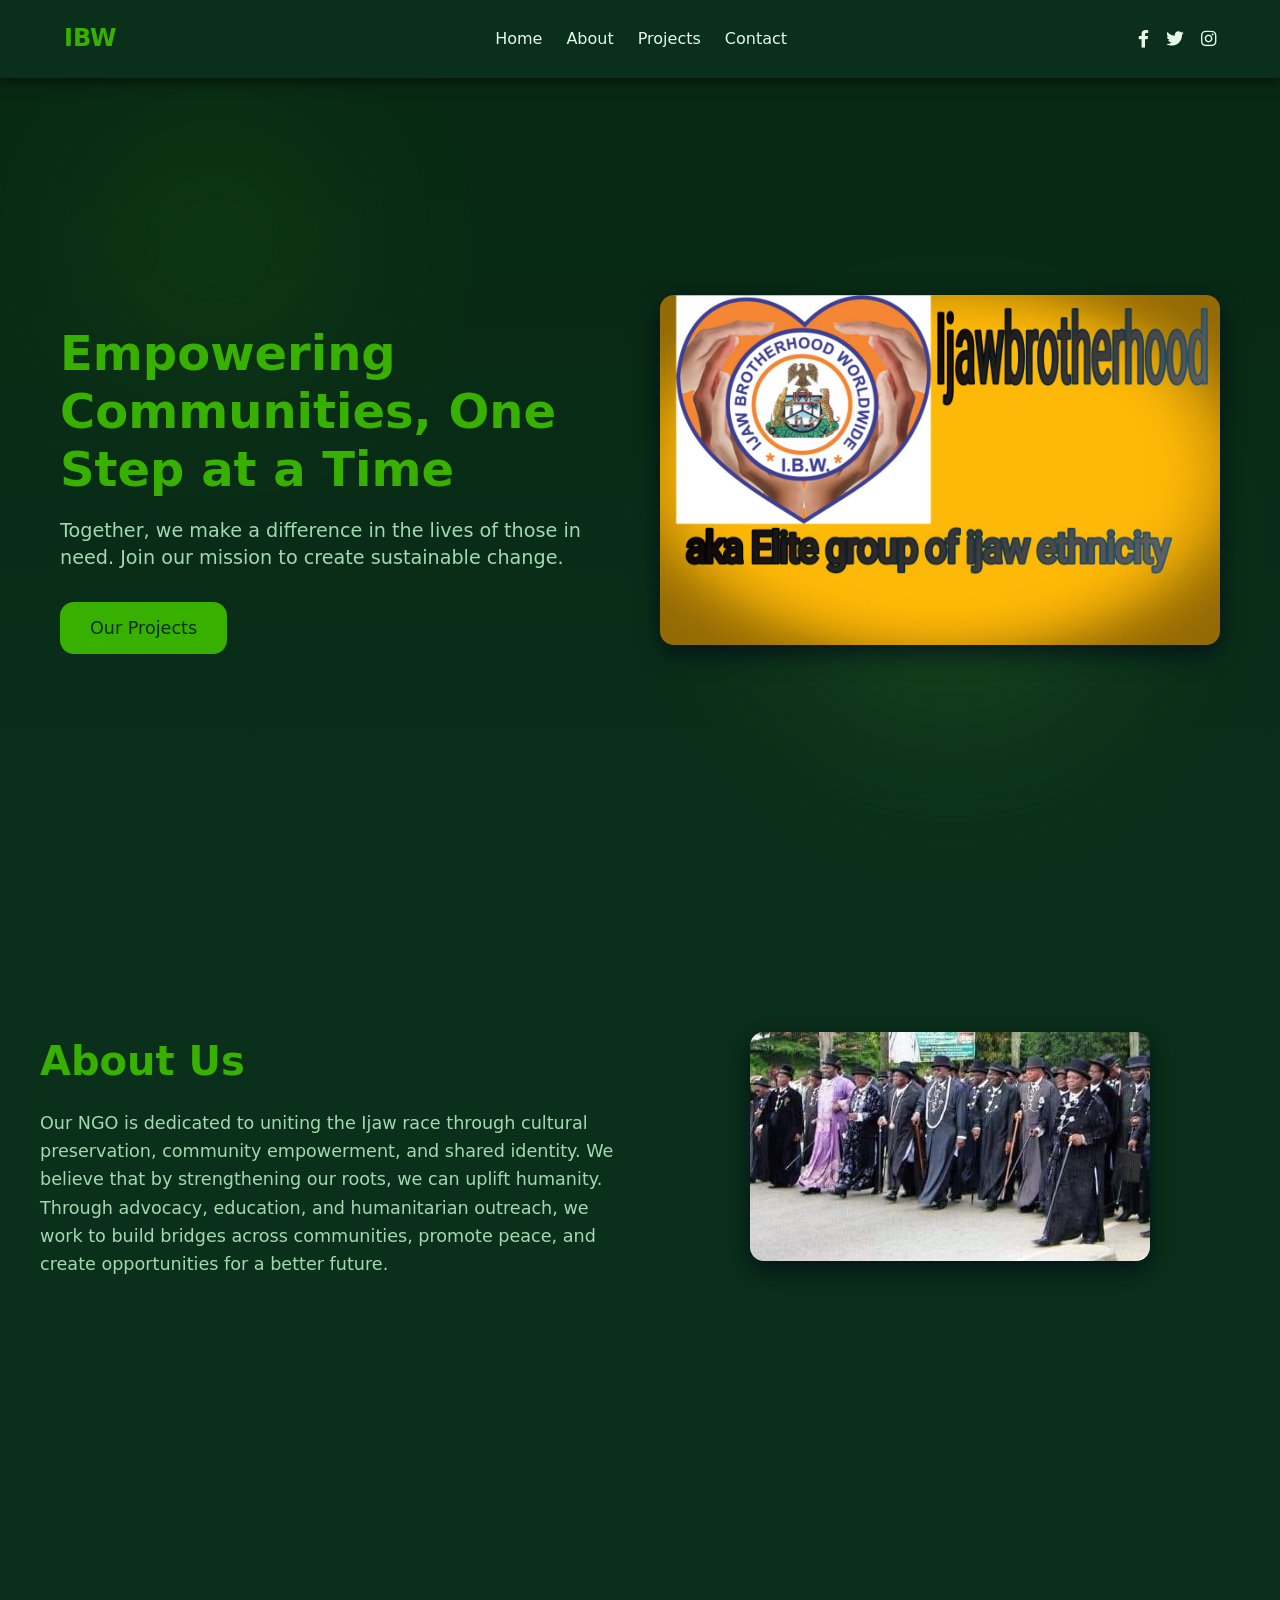
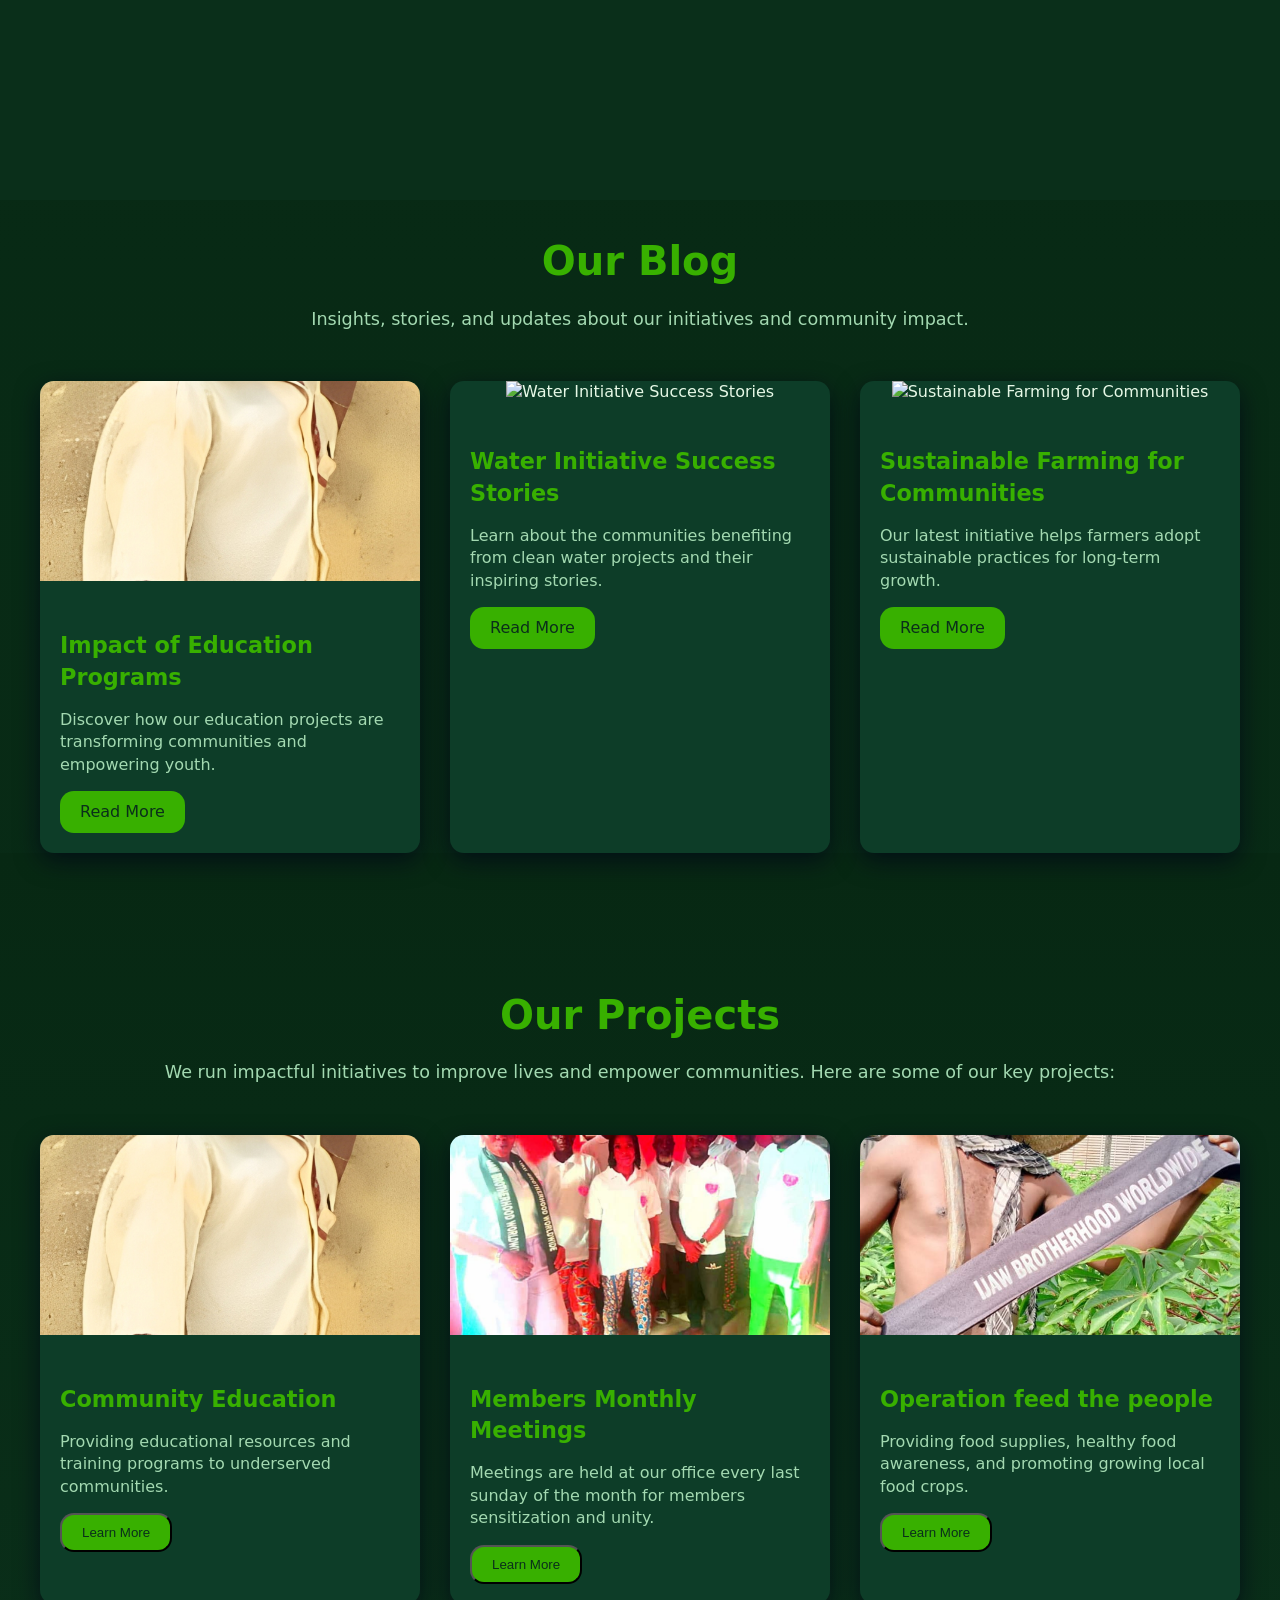
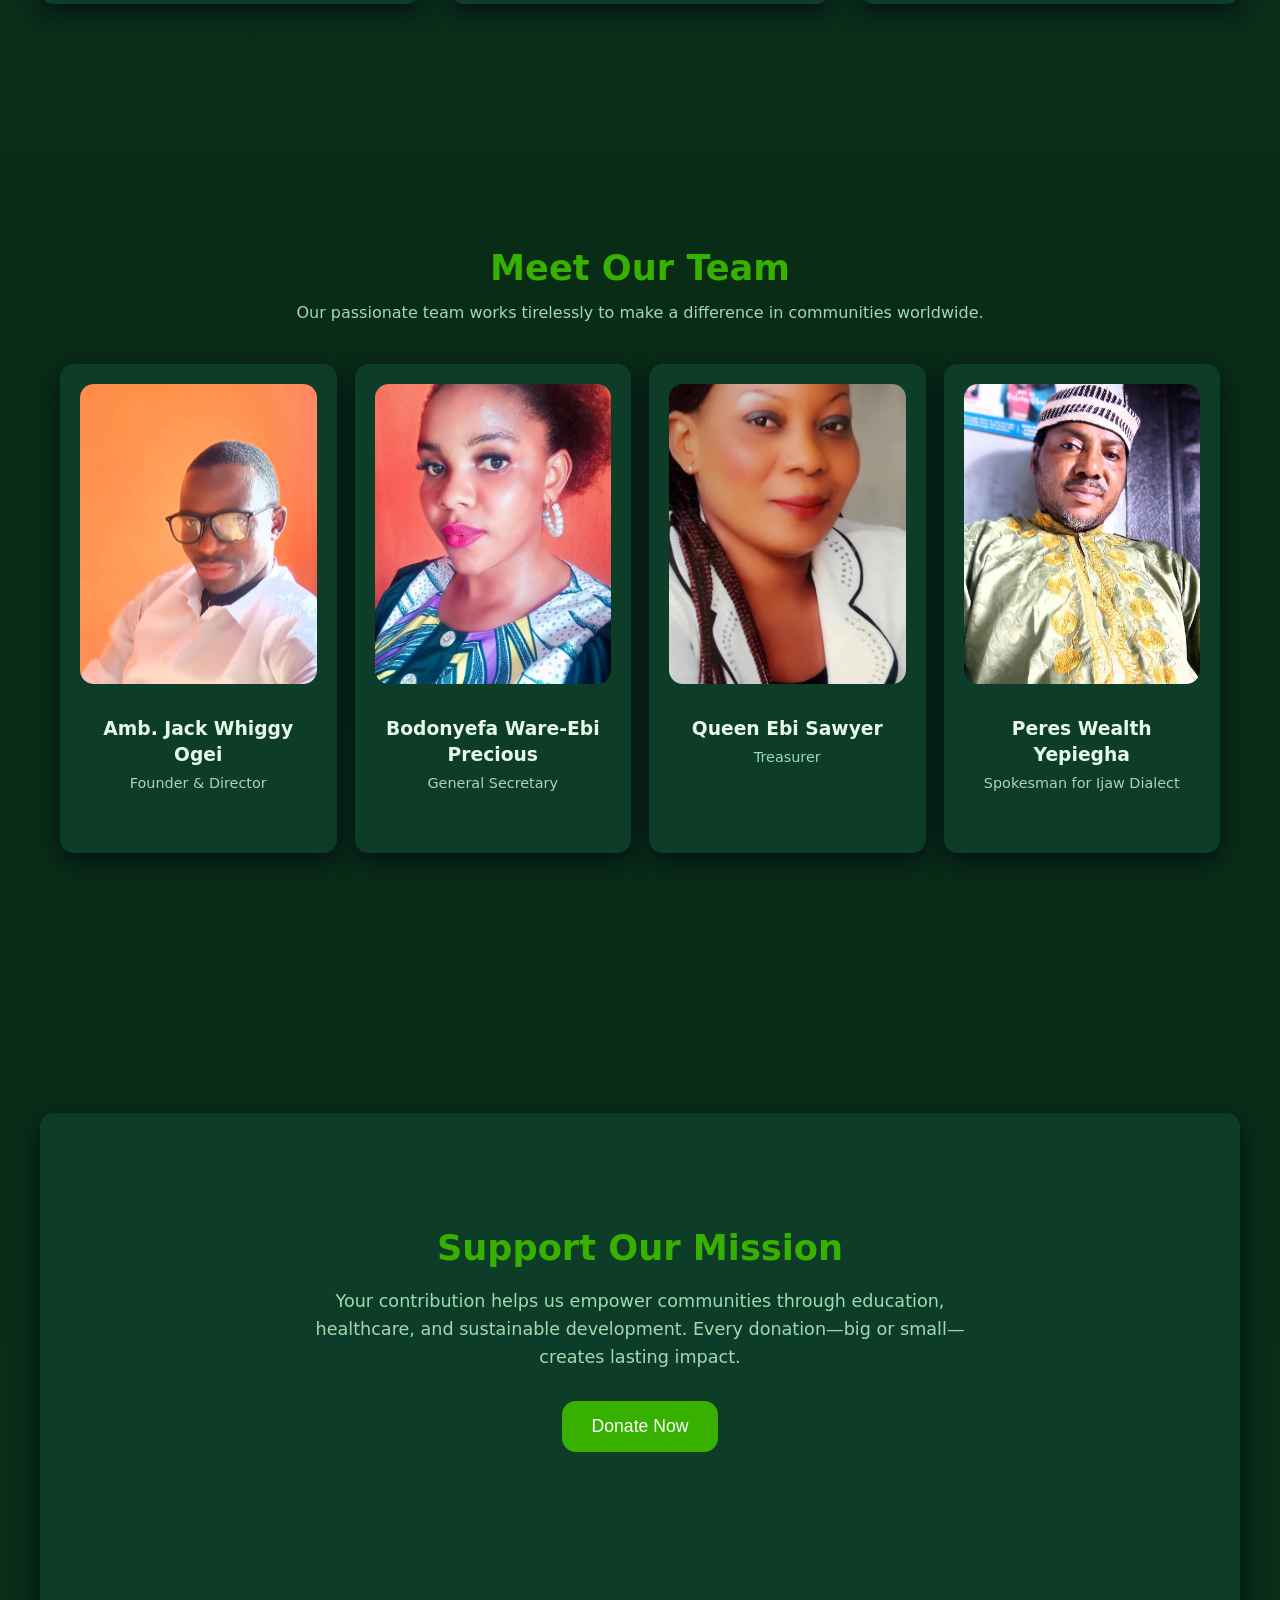
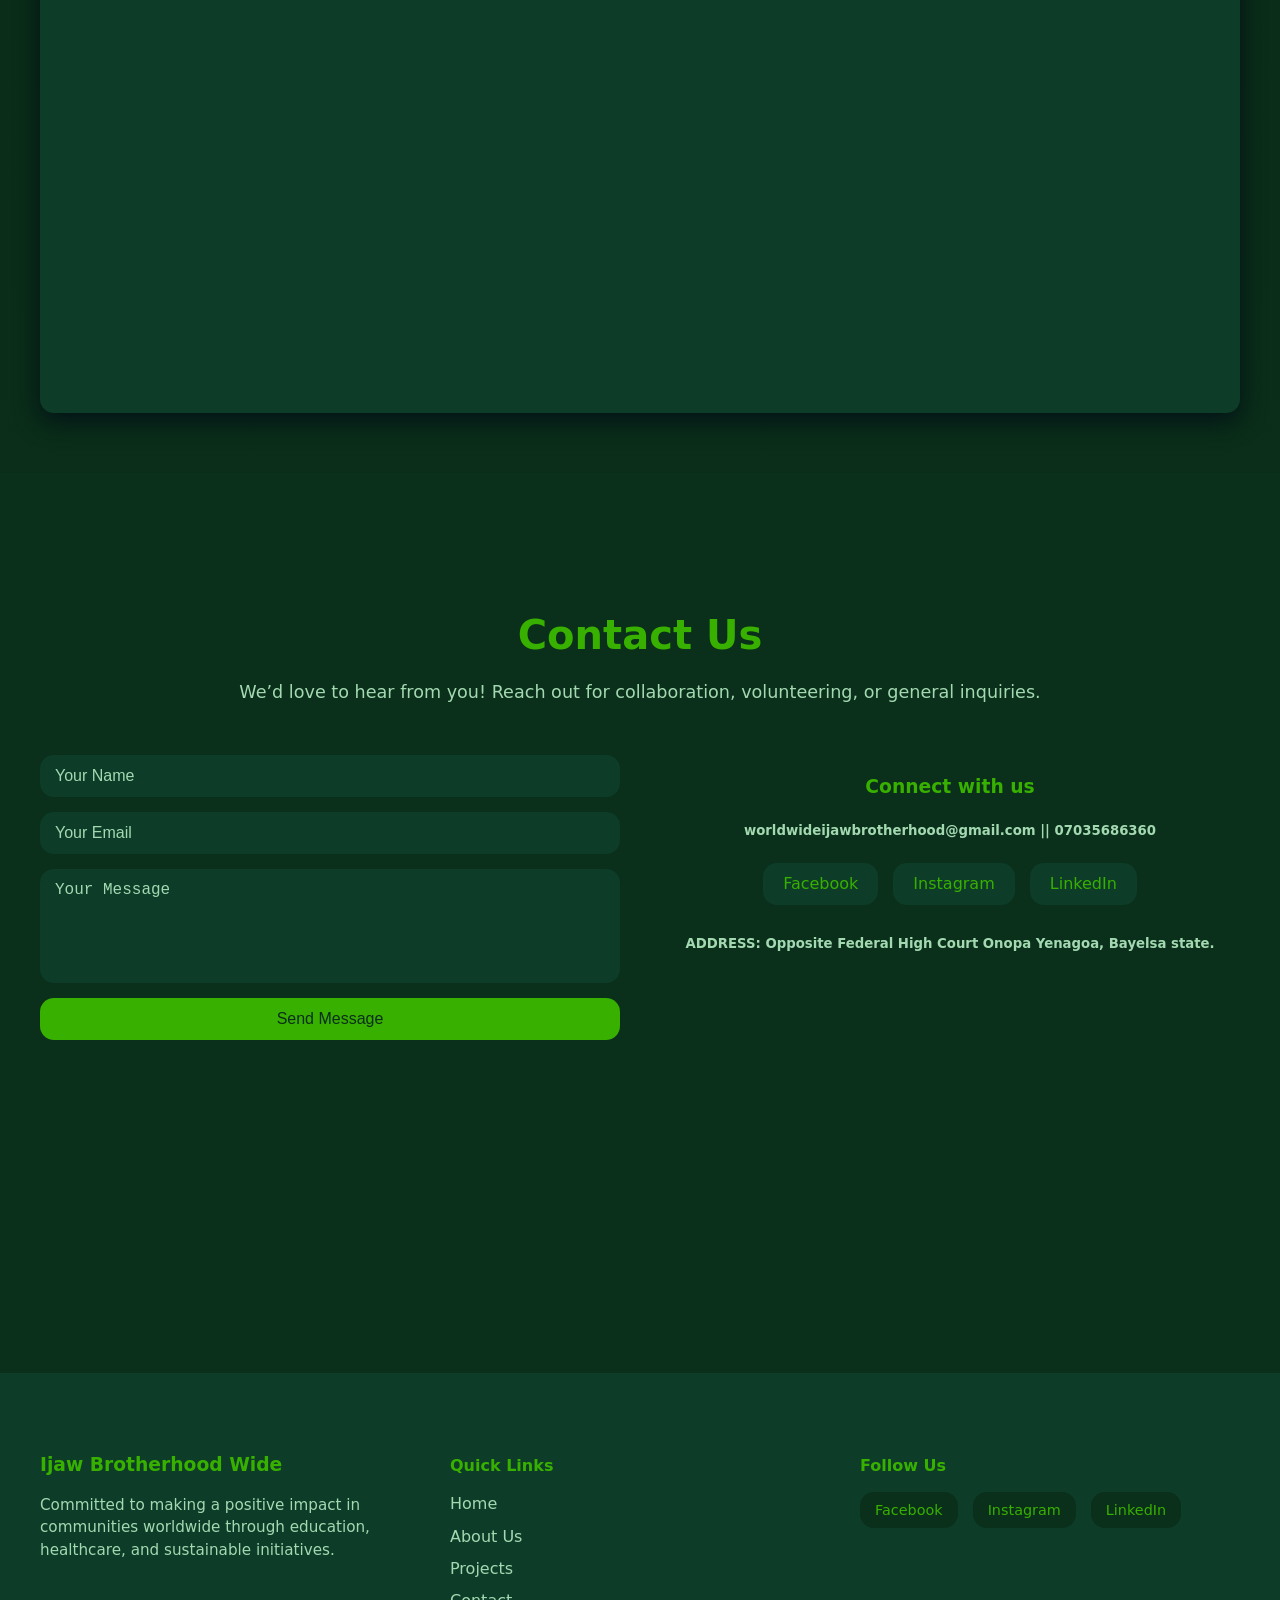
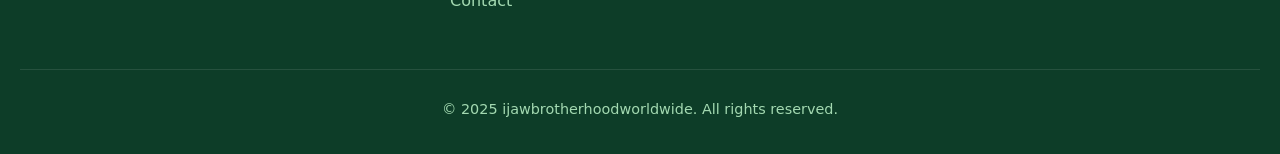
==== commit 47fd4efa: "added payment details and team member details" ====
--- a/index.html
+++ b/index.html
@@ -3,7 +3,10 @@
 <head>
     <meta charset="UTF-8">
     <meta name="viewport" content="width=device-width, initial-scale=1.0">
-    <title>NGO</title>
+    <title>ijaw~brotherhood~worldwide</title>
+    <meta name="keywords" content="NGO, ijaw">
+    <link rel="author" href="https://www.sundaypere.com.ng">
+    <link rel="icon" type="image/x-icon" href="/img/IBW-logo.ico">
     <link rel="stylesheet" href="/css/styles.css">
     <link rel="stylesheet" href="https://cdnjs.cloudflare.com/ajax/libs/font-awesome/5.15.3/css/all.min.css">
 </head>
@@ -20,7 +23,7 @@
         </ul>
       </nav>
         <div class="social">
-          <a href="#" target="_blank"><i class="fab fa-facebook-f"></i></a>
+          <a href="https://www.facebook.com/share/1BXyv43FQX/" target="_blank"><i class="fab fa-facebook-f"></i></a>
           <a href="#" target="_blank"><i class="fab fa-twitter"></i></a>
           <a href="#" target="_blank"><i class="fab fa-instagram"></i></a>
         </div>
@@ -86,7 +89,7 @@
     
     <div class="projects-grid">
       <div class="project-card">
-        <img src="project1.jpg" alt="Project 1">
+        <img src="/img/project/IBW-fb9.jpg" alt="Project 1">
         <div class="project-info">
           <h3>Community Education</h3>
           <p>Providing educational resources and training programs to underserved communities.</p>
@@ -95,19 +98,19 @@
       </div>
 
       <div class="project-card">
-        <img src="project2.jpg" alt="Project 2">
+        <img src="/img/project/meeting-pic.jpg" alt="Project 2">
         <div class="project-info">
-          <h3>Clean Water Initiative</h3>
-          <p>Ensuring access to clean drinking water for rural and urban areas.</p>
+          <h3>Members Monthly Meetings</h3>
+          <p>Meetings are held at our office every last sunday of the month for members sensitization and unity.</p>
           <button class="btn-project" data-modal="modal12">Learn More</button>
         </div>
       </div>
 
       <div class="project-card">
-        <img src="project3.jpg" alt="Project 3">
+        <img src="/img/project/WhatsApp-IBW1.jpg" alt="Project 3">
         <div class="project-info">
-          <h3>Healthcare Support</h3>
-          <p>Providing medical supplies, health awareness, and community clinics.</p>
+          <h3>Operation feed the people</h3>
+          <p>Providing food supplies, healthy food awareness, and promoting growing local food crops.</p>
           <button class="btn-project" data-modal="modal13">Learn More</button>
         </div>
       </div>
@@ -126,11 +129,11 @@
 </div>
 
 <div id="modal12" class="modals">
-  <div class="modal-content2">
-    <span class="close">&times;</span>
-    <h2>Clean Water Initiative</h2>
+  <div class="modal-contents">
+    <span class="close">&times;</span>
+    <h2>Members monthy meetings</h2>
     <p>
-      Through this project, we provide sustainable water solutions, including boreholes, water filters, and sanitation awareness programs, ensuring clean water access for all.
+      Through this project, we provide sustainable solutions as to regards community conflicts, sensitizing members about the impact of unity among ijaws and other tribes.
     </p>
   </div>
 </div>
@@ -154,34 +157,33 @@
       <!-- Team Member 1 -->
       <div class="team-card" data-modal="team1">
         <img src="img/team/Team-01.jpg" alt="Member 1">
-        <h3>Jack Whiggy Ogei</h3>
+        <h3>Amb. Jack Whiggy Ogei</h3>
         <p>Founder & Director</p>
       </div>
 
       <!-- Team Member 2 -->
       <div class="team-card" data-modal="team2">
         <img src="img/team/WhatsApp-IBW3.jpg" alt="Member 2">
-        <h3>Ware-Ebi Whiggy</h3>
+        <h3>Bodonyefa Ware-Ebi Precious</h3>
         <p>General Secretary</p>
       </div>
 
       <!-- Team Member 3 -->
       <div class="team-card" data-modal="team3">
         <img src="img/team/WhatsApp-IBW4.jpg" alt="Member 3">
-        <h3>Queen Sawyer</h3>
+        <h3>Queen Ebi Sawyer</h3>
         <p>Treasurer</p>
       </div>
 
       <!-- Team Member 4 -->
       <div class="team-card" data-modal="team4">
         <img src="img/team/WhatsApp-IBW5.jpg" alt="Member 4">
-        <h3>Yepiegha</h3>
-        <p>Health Program Coordinator</p>
-      </div>
-    </div>
-  </div>
-</section>
-
+        <h3>Peres Wealth Yepiegha</h3>
+        <p>Spokesman for Ijaw Dialect</p>
+      </div>
+    </div>
+  </div>
+</section>
 <!-- ===========================
       FULL PAGE TEAM MODALS
 =========================== -->
@@ -196,11 +198,12 @@
         <h2>Jack Whiggy Ogei</h2>
         <h4>Founder & Director</h4>
         <p>
-          Jane founded our NGO with a vision to empower communities through education and sustainability.
-          With over 15 years of experience in community development, she leads with compassion and innovation.
-          Jane founded our NGO with a vision to empower communities through education and sustainability.
-          With over 15 years of experience in community development, she leads with compassion and innovation.
+          Jack founded our NGO with a vision to empower communities through education and sustainability.
+          With over 15 years of experience in community development, he leads with compassion and innovation.
+          Jack founded our NGO with a vision to empower communities through education and sustainability.
+          With over 15 years of experience in community development, he leads with compassion and innovation.
         </p>
+        <p><a href="/TeamHTML/team1.html">Click to read more!</a></p>
       </div>
     </div>
   </div>
@@ -213,11 +216,10 @@
     <div class="team-modal-inner">
       <img src="img/team/WhatsApp-IBW3.jpg" alt="Michael Smith">
       <div>
-        <h2>Ware-Ebi Whiggy</h2>
+        <h2>Bodonyefa Ware-Ebi Precious</h2>
         <h4>General Secretary</h4>
         <p>
-          Michael oversees our on-ground projects, ensuring efficient planning and impactful delivery.
-          His background in environmental management brings practical insights to every initiative.
+          Ware-Ebi oversees administrative functions, coordinates communication, and ensures organizational policies and objectives are effectively implemented.
         </p>
       </div>
     </div>
@@ -231,10 +233,10 @@
     <div class="team-modal-inner">
       <img src="img/team/WhatsApp-IBW4.jpg" alt="Sarah Johnson">
       <div>
-        <h2>Queen Sawyer</h2>
+        <h2>Queen Ebi Sawyer</h2>
         <h4>Treasurer</h4>
         <p>
-          Sarah connects with local communities, building trust and engagement.
+          Queen connects with local communities, building trust and engagement.
           Her empathy and communication skills help bridge gaps and foster collaboration.
         </p>
       </div>
@@ -249,12 +251,62 @@
     <div class="team-modal-inner">
       <img src="img/team/WhatsApp-IBW5.jpg" alt="David Lee">
       <div>
-        <h2>Yepiegha</h2>
-        <h4>Health Program Coordinator</h4>
+        <h2>Peres Wealth Yepiegha</h2>
+        <h4>Spokesman for Ijaw Dialect</h4>
         <p>
-          David leads our health programs, organizing free clinics and training healthcare volunteers.
-          His mission is to make healthcare accessible and affordable for all.
+          An Eloquent Speaker of Ijaw Dialect
         </p>
+      </div>
+    </div>
+  </div>
+</div>
+
+<!-- ===========================
+      DONATION SUPPORT SECTION
+=========================== -->
+<section id="donation">
+  <div class="donation-container">
+    <h2>Support Our Mission</h2>
+    <p>
+      Your contribution helps us empower communities through education, healthcare, and sustainable development.  
+      Every donation—big or small—creates lasting impact.
+    </p>
+    <button class="donate-btn" id="open-donation-modal">Donate Now</button>
+  </div>
+</section>
+
+<!-- ===========================
+      DONATION MODAL
+=========================== -->
+<div id="donation-modal" class="donation-modal">
+  <div class="donation-modal-content">
+    <span class="close">&times;</span>
+    <div class="donation-inner">
+      <h2>Make a Donation</h2>
+      <p>Select your preferred donation method below:</p>
+
+      <div class="donation-options">
+        <div class="donation-card">
+          <h3>One-Time Donation</h3>
+          <p>Support our initiatives with a one-time contribution.</p>
+          <a href="#" class="donate-link">Donate via Card</a>
+        </div>
+
+        <div class="donation-card">
+          <h3>Monthly Support</h3>
+          <p>Join our monthly donor program and help sustain long-term impact.</p>
+          <a href="#" class="donate-link">Set Up Monthly</a>
+        </div>
+
+        <div class="donation-card">
+          <h3>Bank Transfer</h3>
+          <p>Prefer a direct transfer? Use our account info below.</p>
+          <div class="bank-info">
+            <p><strong>Account Name:</strong> ijaw brotherhood empowerment initiative</p>
+            <p><strong>Bank:</strong> Zenith Bank plc</p>
+            <p><strong>Account No:</strong> 1224421662</p>
+          </div>
+        </div>
       </div>
     </div>
   </div>
@@ -267,7 +319,7 @@
 
     <div class="contact-content">
       <!-- Contact Form -->
-      <form class="contact-form">
+      <form class="contact-form" action="https://formspree.io/f/mwpwvprq" method="POST">
         <input type="text" name="name" placeholder="Your Name" required>
         <input type="email" name="email" placeholder="Your Email" required>
         <textarea name="message" rows="5" placeholder="Your Message" required></textarea>
@@ -277,12 +329,13 @@
       <!-- Social & Info -->
       <div class="contact-info">
         <h3>Connect with us</h3>
-        <h5>ijawbrotherhoodworldwide@gmail.com || 09015415121</h5>
+        <h5>worldwideijawbrotherhood@gmail.com || 07035686360</h5>
         <div class="social-buttons">
-          <a href="#" class="social-btn">Facebook</a>
+          <a href="https://www.facebook.com/share/1BXyv43FQX/" class="social-btn">Facebook</a>
           <a href="#" class="social-btn">Instagram</a>
           <a href="#" class="social-btn">LinkedIn</a>
         </div>
+        <h5><strong>ADDRESS:</strong>  Opposite Federal High Court Onopa Yenagoa, Bayelsa state.</h5>
       </div>
     </div>
   </div>
@@ -308,7 +361,7 @@
     <div class="footer-social">
       <h4>Follow Us</h4>
       <div class="footer-social-buttons">
-        <a href="#" class="social-btn">Facebook</a>
+        <a href="https://www.facebook.com/share/1BXyv43FQX/" class="social-btn">Facebook</a>
         <a href="#" class="social-btn">Instagram</a>
         <a href="#" class="social-btn">LinkedIn</a>
       </div>
@@ -322,7 +375,8 @@
 
   <script src="scripts/scripts.js"></script>
   <script src="scripts/blog.js"></script>
-  <script src="scripts/project.js"></script> 
+  <script src="scripts/project.js"></script>
+  <script src="scripts/donation.js"></script> 
 
 </body>
 </html>
--- a/css/styles.css
+++ b/css/styles.css
@@ -768,6 +768,146 @@
     color: var(--accent);
   }
 
+  /* Donation Section */
+  #donation {
+    background: var(--card);
+    padding: 80px 20px;
+    text-align: center;
+    border-radius: var(--radius);
+    max-width: var(--maxw);
+    margin: 60px auto;
+    box-shadow: var(--shadow);
+  }
+
+  #donation h2 {
+    color: var(--accent);
+    font-size: 2.2rem;
+    margin-bottom: 15px;
+  }
+
+  #donation p {
+    color: var(--muted);
+    max-width: 700px;
+    margin: 0 auto 30px;
+    font-size: 1.1rem;
+    line-height: 1.6;
+  }
+
+  .donate-btn {
+    background-color: var(--accent);
+    color: #fff;
+    border: none;
+    padding: 15px 30px;
+    font-size: 1.1rem;
+    border-radius: var(--radius);
+    cursor: pointer;
+    transition: background 0.3s var(--ease);
+  }
+
+  .donate-btn:hover {
+    background-color: #4ed44e;
+  }
+
+  /* Donation Modal */
+  .donation-modal {
+    display: none;
+    position: fixed;
+    z-index: 9999;
+    left: 0;
+    top: 0;
+    width: 100%;
+    height: 100%;
+    background: rgba(5, 20, 10, 0.97);
+    overflow-y: auto;
+    padding: 60px 20px;
+  }
+
+  .donation-modal-content {
+    max-width: 900px;
+    margin: auto;
+    background: var(--glass);
+    border-radius: var(--radius);
+    padding: 40px;
+    position: relative;
+    box-shadow: var(--shadow);
+    animation: fadeIn 0.4s var(--ease);
+  }
+
+  .donation-inner h2 {
+    color: var(--accent);
+    margin-bottom: 10px;
+  }
+
+  .donation-inner p {
+    color: var(--muted);
+    margin-bottom: 30px;
+  }
+
+  .donation-options {
+    display: grid;
+    grid-template-columns: repeat(auto-fit, minmax(260px, 1fr));
+    gap: var(--gap);
+  }
+
+  .donation-card {
+    background: var(--card);
+    padding: 25px;
+    border-radius: var(--radius);
+    box-shadow: var(--shadow);
+    transition: transform 0.3s var(--ease);
+  }
+
+  .donation-card:hover {
+    transform: translateY(-5px);
+  }
+
+  .donation-card h3 {
+    color: #e6f8e6;
+    margin-bottom: 10px;
+  }
+
+  .donation-card p {
+    color: var(--muted);
+    margin-bottom: 20px;
+  }
+
+  .donate-link {
+    display: inline-block;
+    background: var(--accent);
+    color: #fff;
+    padding: 10px 20px;
+    border-radius: var(--radius);
+    text-decoration: none;
+    transition: background 0.3s var(--ease);
+  }
+
+  .donate-link:hover {
+    background: #4ed44e;
+  }
+
+  .bank-info p {
+    margin: 5px 0;
+    color: #e6f8e6;
+  }
+
+  .close {
+    position: absolute;
+    top: 15px;
+    right: 25px;
+    font-size: 35px;
+    color: #fff;
+    cursor: pointer;
+  }
+
+  .close:hover {
+    color: var(--accent);
+  }
+
+  @keyframes fadeIn {
+    from {opacity: 0; transform: translateY(20px);}
+    to {opacity: 1; transform: translateY(0);}
+  }
+  
 /* Contact Section */
 #contact {
   width: 100%;
